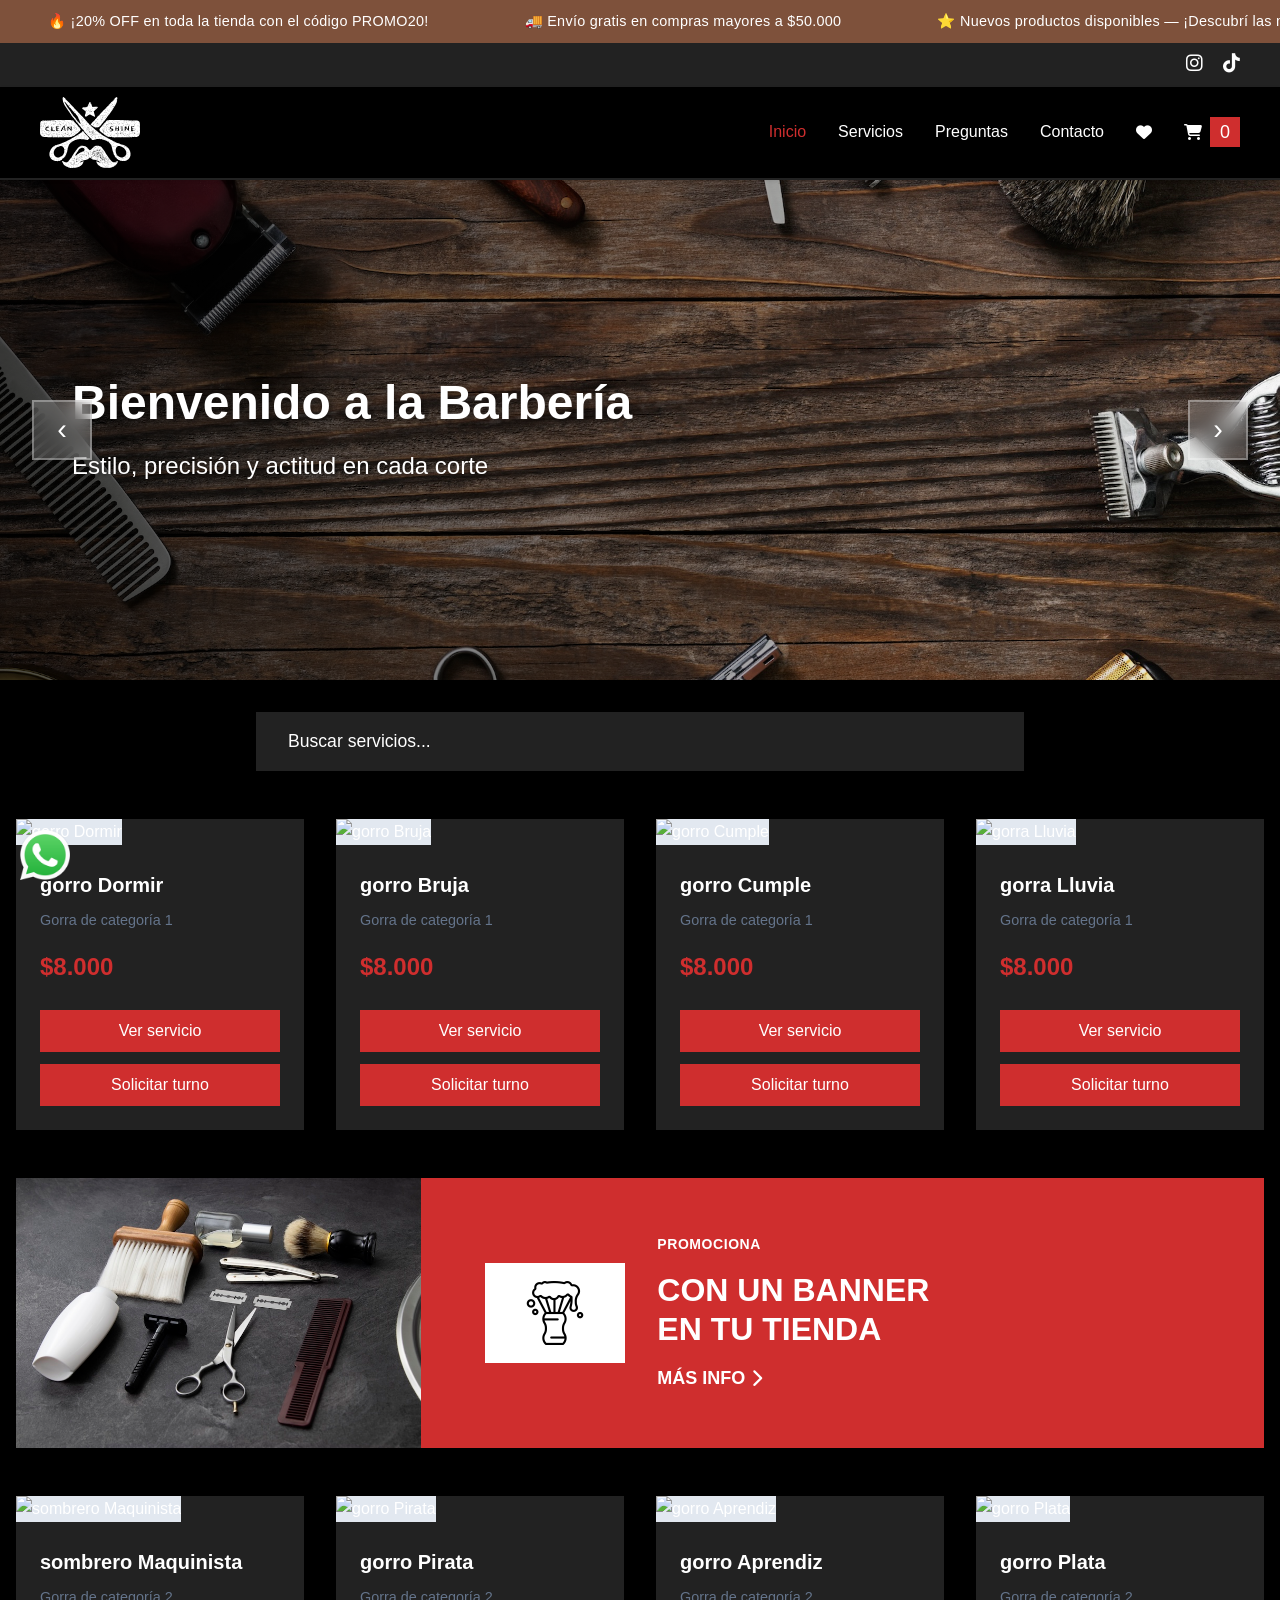
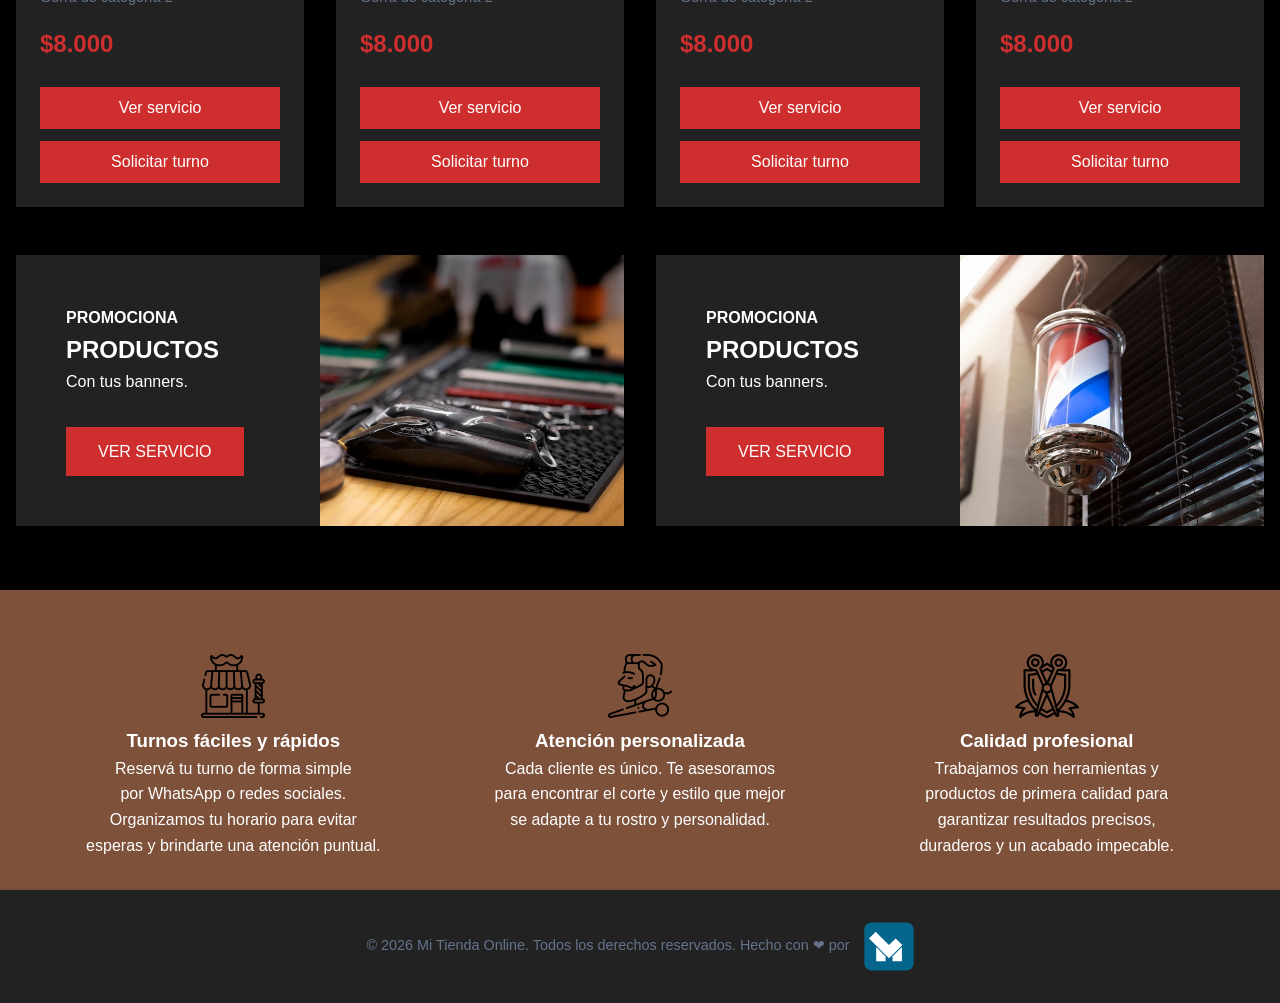
==== index.html @ 7bfbff11 "primer deploy" ====
<!DOCTYPE html>
<html lang="es">

<head>
    <meta charset="UTF-8">
    <meta name="viewport" content="width=device-width, initial-scale=1.0">
    <meta name="description" content="Tienda online con los mejores productos. Envíos a todo el país.">
    <meta name="keywords" content="tienda, productos, ecommerce, compras online">
    <title>Mi Tienda Online - Productos de Calidad</title>
    <link rel="stylesheet" href="css/styles.css">

    <!-- CDN Font Awesome -->
    <link rel="stylesheet" href="https://cdnjs.cloudflare.com/ajax/libs/font-awesome/6.5.1/css/all.min.css"
        integrity="sha512-DTOQO9RWCH3ppGqcWaEA1BIZOC6xxalwEsw9c2QQeAIftl+Vegovlnee1c9QX4TctnWMn13TZye+giMm8e2LwA=="
        crossorigin="anonymous" referrerpolicy="no-referrer" />
</head>

<body data-page="inicio">
    <!-- Header se cargará dinámicamente -->

    <main>

        <!--<section class="hero">
            <div class="hero-copy">
                <div class="cont1200 grid">
                <h1>Bienvenido a Nuestra Tienda</h1>
                <p>Descubre productos de calidad al mejor precio</p>
                </div>
            </div>
        </section>--> 


        <section class="hero-slider">
            <div class="slider-track">

                <div class="slider-slide active">
                    <img src="img/sliders/slider1.jpg" alt="Barbería profesional">
                    <div class="slider-content">
                        <div class="slider-text cont1200">
                            <h1>Bienvenido a la Barbería</h1>
                            <p>Estilo, precisión y actitud en cada corte</p>
                        </div>
                    </div>
                </div>
                
                <div class="slider-slide">
                    <img src="img/sliders/slider2.jpg" alt="Cortes modernos">
                    <div class="slider-content">
                        <div class="slider-text cont1200">
                            <h1>Cortes Modernos</h1>
                            <p>Fades, clásicos y tendencias actuales</p>
                        </div>
                    </div>
                </div>
                
                <div class="slider-slide">
                    <img src="img/sliders/slider3.jpg" alt="Barba y perfilado">
                    <div class="slider-content">
                        <div class="slider-text cont1200">
                            <h1>Barba Perfecta</h1>
                            <p>Perfilado, definición y afeitado profesional</p>
                        </div>
                    </div>
                </div>
                
                <div class="slider-slide">
                    <img src="img/sliders/slider4.jpg" alt="Reservá tu turno">
                    <div class="slider-content">
                        <div class="slider-text cont1200">
                            <h1>Reservá tu Turno</h1>
                            <p>Atención rápida y sin esperas</p>
                        </div>
                    </div>
                </div>

            </div>


            <button class="slider-nav prev" aria-label="Slide anterior">‹</button>
            <button class="slider-nav next" aria-label="Slide siguiente">›</button>
            
        </section>


        <div id="tienda"></div>

        <section class="search-section">
            <div class="search-container">
                <input type="search" id="searchInput" class="search-input" placeholder="Buscar servicios..."
                    aria-label="Buscar servicios">
                <button class="clear-search" id="clearSearch" aria-label="Limpiar búsqueda">✕</button>
            </div>
            <p class="search-results" id="searchResults"></p>
        </section>

        <!-- Resultados de búsqueda (solo visible cuando hay búsqueda activa) -->
        <section id="productos" class="products-section">

            <div class="products-grid" id="productsGrid">
                <!-- Los resultados de búsqueda se cargarán aquí -->
            </div>

            <div class="no-results" id="noResults">
                <p>No se encontraron servicios que coincidan con tu búsqueda</p>
                <a href="#" class="shop-btn" onclick="limpiarBusqueda()">Ver todos los servicios</a>
            </div>
        </section>

        <!-- Sección de Cuadros -->
        <section class="category-section" id="cuadros-section">
            <!-- Aquí puedes agregar tu banner personalizado -->
            <!-- Ejemplo: <img src="/img/banners/cuadros-banner.jpg" alt="Banner Cuadros" style="width: 100%; border-radius: 12px; margin-bottom: 2rem;"> -->

            <div class="products-grid" id="gridCat1">
                <!-- Los productos de cuadros se cargarán aquí -->
            </div>
        </section>

        <section class="contenedor">
            <div class="banner">
                <div class="banner_imagen">
                    <a href="#">
                        <img loading="lazy" src="img/banners/banner1.jpg" alt="banner">
                    </a>
                </div>
                <div class="banner_info">
                    <div class="banner_info_icono">
                        <img loading="lazy" src="img/icon-banner1.png" alt="ícono personalizado" class="block">
                    </div>
                    <div class="banner_info_copy">
                        <h4>Promociona</h4>
                        <h2>Con un banner <br>
                            en tu tienda</h2>
                        <a href="#">Más info <i class="fa-solid fa-chevron-right"></i></a>
                    </div>
                </div>
            </div>
        </section>

        <!-- Sección de Remeras -->
        <section class="category-section" id="remeras-section">
            <!-- Aquí puedes agregar tu banner personalizado -->
            <!-- Ejemplo: <img src="/img/banners/remeras-banner.jpg" alt="Banner Remeras" style="width: 100%; border-radius: 12px; margin-bottom: 2rem;"> -->


            <div class="products-grid" id="gridCat2">
                <!-- Los productos de remeras se cargarán aquí -->
            </div>
        </section>

        <section class="contenedor">

            <div class="banners-productos">
                <div class="banner-productos-contenido">
                    <div class="banner-promo-info">
                        <h4>Promociona</h4>
                        <h2>Productos</h2>
                        <p class="no-space">Con tus banners.</p>
                        <a href="#" class="btn">Ver servicio</a>
                    </div>
                    <div class="banner-img1">
                    </div>
                </div>

                <div class="banner-productos-contenido">
                    <div class="banner-promo-info">
                        <h4>Promociona</h4>
                        <h2>Productos</h2>
                        <p class="no-space">Con tus banners.</p>
                        <a href="#" class="btn">Ver servicio</a>
                    </div>
                    <div class="banner-img2">
                    </div>
                </div>
            </div>

        </section>


    </main>

    <section class="iconos-pie">
        <div class="iconos cont1200">
            <div class="icono">
                <img loading="lazy" src="img/icono1.png" alt="icono turnos en barbería">
                <h3>Turnos fáciles y rápidos</h3>
                <p>Reservá tu turno de forma simple por WhatsApp o redes sociales. Organizamos tu horario para evitar esperas y brindarte una atención puntual.</p>
            </div>
            <div class="icono">
                <img loading="lazy" src="img/icono2.png" alt="icono atención personalizada en barbería">
                <h3>Atención personalizada</h3>
                <p>Cada cliente es único. Te asesoramos para encontrar el corte y estilo que mejor se adapte a tu rostro y personalidad.</p>
            </div>
            <div class="icono">
                <img loading="lazy" src="img/icono3.png" alt="icono calidad profesional en barbería">
                <h3>Calidad profesional</h3>
                <p>Trabajamos con herramientas y productos de primera calidad para garantizar resultados precisos, duraderos y un acabado impecable.</p>
            </div>
        </div>
    </section>

    <!-- <section id="contacto" class="contact-section">
        <h2>Contacto</h2>
        <p>¿Tienes alguna pregunta? Contáctanos por WhatsApp</p>
        <a href="https://wa.me/543515957014" class="whatsapp-btn" target="_blank" rel="noopener">
            Enviar WhatsApp
        </a>
    </section> -->
    <!-- Footer se cargará dinámicamente -->

    <script src="js/template.js"></script>
    <script src="js/marquee.js"></script>
    <script src="js/menu.js"></script>
    <script src="js/productos.js"></script>
    <script src="js/carrito.js"></script>
    <script src="js/busqueda.js"></script>
    <script src="js/productos-categorias.js"></script>
    <script src="js/hero-slider.js"></script>
</body>

</html>
---- css/styles.css ----
html {
    box-sizing: border-box;
    scroll-behavior: smooth;
}

/* Reset y Variables */
*,
*::before,
*::after {
    margin: 0;
    padding: 0;
    box-sizing: border-box;
}

:root {
    --primary-color: #cf2e2e;
    --primary-hover: #942f2e;
    --secondary-color: #64748b;
    --success-color: #22c55e;
    --danger-color: #ef4444;
    --bg-color: #000000;
    --bg-color2: #222222;
    --text-color: #ffffff;
    --border-color: #e2e8f0;
    --shadow: 0 1px 3px rgba(0, 0, 0, 0.1);
    --shadow-lg: 0 10px 25px rgba(0, 0, 0, 0.1);
}

.contenedor {
    width: 100%;
    max-width: 1400px;
    margin: 0 auto;
    padding: 0 1rem;
}

@media (max-width: 768px) {
    .contenedor {
        padding: 0;
    }
}

/* =========================
   Banner productos
   ========================= */

.banner {
    display: grid;
    grid-template-columns: 2fr 4fr;
    gap: 32px;
    align-items: center;
    background: var(--primary-color);
    overflow: hidden;
    margin: 2rem auto;
}

/* Imagen */
.banner_imagen a {
    display: block;
}

.banner_imagen picture,
.banner_imagen img {
    width: 100%;
    height: auto;
    display: block;
}

/* Info */
.banner_info {
    display: flex;
    align-items: center;
    gap: 32px;
    color: #ffffff;
    padding: 32px;
}

/* Icono */
.banner_info_icono {
    flex-shrink: 0;
    width: 140px;
    height: 100px;
    background-color: #ffffff;
    display: flex;
    align-items: center;
    justify-content: center;
}

.banner_info_icono img {
    width: 64px;
    height: 64px;
}

/* Copy */
.banner_info_copy h4 {
    margin: 0;
    font-size: 14px;
    font-weight: 600;
    letter-spacing: 0.04em;
    text-transform: uppercase;
    color: #ffffff;
}

.banner_info_copy h2 {
    margin: 1rem 0;
    font-size: 32px;
    line-height: 1.2;
    font-weight: 700;
    color: #ffffff;
    text-transform: uppercase;
    text-align: left;
}

.banner_info_copy a {
    text-decoration: none;
    display: inline-block;
}

.banner_info_copy a {
    margin: 0;
    font-size: 18px;
    text-transform: uppercase;
    font-weight: 600;
    color: #ffffff;
    display: inline-flex;
    align-items: center;
    gap: 6px;
    transition: transform 0.2s ease, opacity 0.2s ease;
}

.banner_info_copy a:hover p {
    transform: translateX(4px);
    opacity: 0.85;
}

/* =========================
   Responsive
   ========================= */

@media (max-width: 768px) {
    .banner {
        grid-template-columns: 1fr;
        margin: 1rem;
        gap: 0;
}

    .banner_info {
        align-items: center;
        justify-content: center;
    }

    .banner_info_copy {
        gap: 0;
    }

    .banner_info_copy h2 {
        font-size: 22px;
        margin: .4rem 0;
    }

    .banner_info_icono {
        width: 80px;
        height: 60px;
    }

    .banner_info_icono img {
        width: 40px;
        height: 40px;
    }

}

.banners-productos {
    display: grid;
    grid-template-columns: repeat(2, 1fr);
    gap: 32px;
}

@media (max-width: 768px) {
    .banners-productos {
        grid-template-columns: 1fr;
        margin: 1rem;
        gap: 1rem;
    }
}

.banner-productos-contenido {
    background-color: var(--bg-color2);
    display: grid;
    grid-template-columns: repeat(2, 1fr);
}

@media (max-width: 768px) {
    .banner-productos-contenido {
        grid-template-columns: 60% 40%;
    }
}

.banner-promo-info {
    display: flex;
    flex-direction: column;
    justify-content: space-between;
    padding: 50px;
}

@media (max-width: 768px) {
    .banner-promo-info {
        padding: 20px;
    }
}

.banner-promo-info h2,
.banner-promo-info h4 {
    text-transform: uppercase;
}

.banner-img1 {
    background-image: url("../img/banners/banner2.jpg");
    background-position: center center;
    background-size: cover;
    background-repeat: no-repeat;
}

.banner-img2 {
    background-image: url("../img/banners/banner3.jpg");
    background-position: center center;
    background-size: cover;
    background-repeat: no-repeat;
}

.btn {
    padding: 0.75rem 2rem;
    background: var(--primary-color);
    color: white;
    border: none;
    font-size: 1rem;
    cursor: pointer;
    transition: background 0.3s;
    font-weight: 500;
    text-decoration: none;
    margin-top: 2rem;
    align-self: flex-start;
    text-transform: uppercase;
}

.btn:hover {
    background: var(--primary-hover);
}

@media (max-width: 768px) {
    .btn {
        padding: .8rem 1rem;
    }
}

body {
    font-family: -apple-system, BlinkMacSystemFont, 'Segoe UI', Roboto, Oxygen, Ubuntu, Cantarell, sans-serif;
    line-height: 1.6;
    color: var(--text-color);
    background-color: var(--bg-color);
}

.redes {
    background-color: var(--bg-color2);
    padding: 0.4rem;
    text-align: right;
}

.redes a {
    color: white;
    margin-left: 1rem;
    font-size: 1.2rem;
    transition: color 0.3s;
}

@media (max-width: 768px) {
    .redes {
        text-align: center;
    }

    .redes a {
        font-size: 1.6rem;
    }
}

/* Header y Navegación */
.logo {
    display: block;
    width: 100px;
    margin: 10px 0;
}

@media (max-width: 768px) {
    .logo {
        width: 80px;
        margin: 0;
    }
}

.navbar {
    background: #000000;
    box-shadow: var(--shadow);
    position: sticky;
    top: 0;
    z-index: 1000;
    border-bottom: 2px solid var(--bg-color2);
}

.nav-container {
    max-width: 1200px;
    margin: 0 auto;
    display: flex;
    justify-content: space-between;
    align-items: center;
}

@media (max-width: 768px) {
    .nav-container {
        padding: 10px;
    }
}

/* Si no existe logo en img */

/* .logo {
    font-size: 1.5rem;
    font-weight: bold;
    color: var(--primary-color);
    text-decoration: none;
} */

.nav-menu {
    display: flex;
    gap: 2rem;
    align-items: center;
}

.nav-link {
    color: var(--text-color);
    text-decoration: none;
    transition: color 0.3s;
    font-weight: 500;
}

@media (max-width: 768px) {
    .nav-link {
        font-size: 24px;
    }
}

.nav-link:hover,
.nav-link.active {
    color: var(--primary-color);
}

.cart-link {
    position: relative;
    display: flex;
    align-items: center;
    gap: 0.5rem;
}

.cart-count {
    background: var(--primary-color);
    color: white;
    width: 30px;
    height: 30px;
    display: flex;
    align-items: center;
    justify-content: center;
    font-size: 18px;
}

.menu-toggle {
    display: none;
    flex-direction: column;
    gap: 6px;
    background: none;
    border: none;
    cursor: pointer;
    padding: 1rem;
}

.menu-toggle span {
    width: 32px;
    height: 4px;
    background: var(--text-color);
    transition: all 0.3s;
}

/* Hero Section */
.hero {
    height: 420px;
    padding: 4rem 1rem;
    color: white;

    background-image: url("../img/hero.jpg");
    background-position: center;
    background-size: cover;
    background-repeat: no-repeat;

    position: relative;
}

.hero-copy {
    position: absolute;
    inset: 0;

    display: grid;
    place-items: center;

    background: linear-gradient(to right,
            rgba(0, 0, 0, 0.75) 0%,
            rgba(0, 0, 0, 0.55) 35%,
            rgba(0, 0, 0, 0.25) 65%,
            rgba(0, 0, 0, 0) 100%);
}

@media (max-width: 768px) {
    .hero {
        height: 300px;
        padding: 2rem 1rem;
        text-align: center;
    }
}

.cont1200 {
    width: 100%;
    max-width: 1200px;
    margin: 0 auto;
}

.grid {
    display: grid;
    grid-template-columns: 1fr 1fr;
    grid-template-rows: 1fr;
}

.hero .cont1200>h1,
.hero .cont1200>p {
    grid-column: 1 / 2;
}

.hero h1 {
    font-size: 2.5rem;
    line-height: 1.2;
    margin-bottom: 1rem;
}

.hero p {
    font-size: 1.2rem;
}

/* Search Section */
.search-section {
    max-width: 800px;
    margin: 2rem auto 3rem;
    padding: 0 1rem;
    position: relative;
    z-index: 10;
}

.search-container {
    position: relative;
    display: flex;
    align-items: center;
    background: var(--bg-color2);
    box-shadow: 0 4px 20px rgba(0, 0, 0, 0.15);
    overflow: hidden;
}

.search-input {
    width: 100%;
    padding: 1.2rem 3rem 1.2rem 2rem;
    border: none;
    font-size: 1.1rem;
    font-family: inherit;
    outline: none;
    background: var(--bg-color2);
    color: var(--text-color);
}

.search-input::placeholder {
    color: var(--text-color);
}

.search-input::-webkit-search-cancel-button {
    display: none;
}

.clear-search {
    position: absolute;
    right: 1.5rem;
    background: var(--border-color);
    border: none;
    width: 28px;
    height: 28px;
    cursor: pointer;
    display: none;
    align-items: center;
    justify-content: center;
    color: var(--secondary-color);
    font-size: 1rem;
    transition: all 0.3s;
}

.clear-search:hover {
    background: var(--secondary-color);
    color: white;
}

.clear-search.visible {
    display: flex;
}

.search-results {
    text-align: center;
    margin-top: 1rem;
    color: var(--secondary-color);
    font-size: 0.95rem;
}

.no-results {
    display: none;
    text-align: center;
    padding: 3rem 1rem;
    background: var(--bg-color2);
    box-shadow: var(--shadow);
}

.no-results.visible {
    display: block;
}

.no-results p {
    font-size: 1.2rem;
    color: var(--secondary-color);
    margin-bottom: 1.5rem;
}

/* Products Section */
.products-section,
.contact-section {
    max-width: 1200px;
    margin: 3rem auto;
    padding: 0 1rem;
}

.products-section h2,
.contact-section h2 {
    text-align: center;
    font-size: 2rem;
    margin-bottom: 2rem;
}

.products-grid {
    display: grid;
    grid-template-columns: repeat(auto-fill, minmax(280px, 1fr));
    gap: 2rem;
}

.product-card {
    background: var(--bg-color2);
    overflow: hidden;
    box-shadow: var(--shadow);
    transition: transform 0.3s, box-shadow 0.3s;
    display: flex;
    flex-direction: column;
    justify-content: space-between;
}

.product-card:hover {
    transform: translateY(-5px);
    box-shadow: var(--shadow-lg);
}

.product-gallery-container {
    position: relative;
    width: 100%;
    height: 250px;
    overflow: hidden;
    background: var(--border-color);
}

.product-gallery {
    position: relative;
    width: 100%;
    height: 100%;
}

.gallery-image {
    position: absolute;
    top: 0;
    left: 0;
    width: 100%;
    height: 100%;
    object-fit: cover;
    opacity: 0;
    transition: opacity 0.5s ease-in-out;
}

.gallery-image.active {
    opacity: 1;
    z-index: 1;
}

.gallery-dots {
    position: absolute;
    bottom: 10px;
    left: 50%;
    transform: translateX(-50%);
    display: flex;
    gap: 6px;
    z-index: 2;
}

.gallery-dot {
    width: 8px;
    height: 8px;
    
    background: rgba(255, 255, 255, 0.5);
    border: none;
    cursor: pointer;
    transition: all 0.3s;
    padding: 0;
}

.gallery-dot:hover {
    background: rgba(255, 255, 255, 0.8);
    transform: scale(1.2);
}

.gallery-dot.active {
    background: white;
    width: 20px;
    
}

.gallery-link {
    position: absolute;
    top: 0;
    left: 0;
    width: 100%;
    height: 100%;
    z-index: 1;
}

.product-link {
    text-decoration: none;
    color: inherit;
    display: block;
}

.product-image {
    width: 100%;
    height: 250px;
    object-fit: cover;
    background: var(--border-color);
}

.product-info {
    padding: 1.5rem;
    flex: 1;
}

.product-title {
    font-size: 1.25rem;
    margin-bottom: 0.5rem;
    color: var(--text-color);
}

.product-description {
    color: var(--secondary-color);
    margin-bottom: 1rem;
    font-size: 0.9rem;
}

.product-price {
    font-size: 1.5rem;
    color: var(--primary-color);
    font-weight: bold;
    margin-bottom: 0;
}

.product-actions {
    padding: 0 1.5rem 1.5rem;
    display: flex;
    flex-direction: column;
    gap: 0.75rem;
}

.view-product-btn {
    width: 100%;
    padding: 0.75rem;
    background: white;
    color: var(--primary-color);
    border: 2px solid var(--primary-color);
    
    font-size: 1rem;
    cursor: pointer;
    transition: all 0.3s;
    font-weight: 500;
    text-decoration: none;
    text-align: center;
    display: block;
}

.view-product-btn:hover {
    background: var(--primary-color);
    color: white;
}

.add-to-cart-btn {
    width: 100%;
    padding: 0.75rem;
    background: var(--primary-color);
    color: white;
    border: none;
    
    font-size: 1rem;
    cursor: pointer;
    transition: background 0.3s;
    font-weight: 500;
}

.add-to-cart-btn:hover {
    background: var(--primary-hover);
}

/* Contact Section */
.contact-section {
    text-align: center;
    padding: 3rem 1rem;
}

.contact-page {
    max-width: 1200px;
    margin: 3rem auto;
    padding: 0 1rem;
}

.contact-grid {
    display: grid;
    grid-template-columns: 1fr;
    gap: 2rem;
    align-items: start;
}

.contact-container {
    background: var(--bg-color2);
    
    padding: 2rem;
    box-shadow: var(--shadow-lg);
}

.contact-container h1 {
    text-align: center;
    margin-bottom: 1rem;
    color: var(--text-color);
}

.contact-intro {
    text-align: center;
    color: var(--secondary-color);
    margin-bottom: 2rem;
    line-height: 1.6;
}

/* Mapa de contacto */
.contact-map-container {
    background: white;
    
    padding: 2rem;
    box-shadow: var(--shadow-lg);
    display: flex;
    flex-direction: column;
    height: 100%;
}

.contact-map-container h2 {
    font-size: 1.5rem;
    color: var(--text-color);
    margin-bottom: 1.5rem;
    display: flex;
    align-items: center;
    gap: 0.5rem;
}

.contact-map-container h2 i {
    color: var(--primary-color);
}

.contact-map {
    flex: 1;
    min-height: 350px;
    
    overflow: hidden;
    border: 1px solid var(--border-color);
}

.contact-map iframe {
    display: block;
    width: 100%;
    height: 100%;
    min-height: 350px;
}

.contact-address {
    margin-top: 1rem;
    padding-top: 1rem;
    border-top: 1px solid var(--border-color);
}

.contact-address p {
    color: var(--secondary-color);
    font-size: 0.95rem;
    display: flex;
    align-items: center;
    gap: 0.5rem;
    margin: 0;
}

.contact-address i {
    color: var(--primary-color);
}

@media (max-width: 768px) {
    .contact-grid {
        grid-template-columns: 1fr;
    }

    .contact-map {
        min-height: 300px;
    }

    .contact-map iframe {
        min-height: 300px;
    }
}

.contact-form .form-group {
    margin-bottom: 1.5rem;
}

.contact-form label {
    display: block;
    margin-bottom: 0.5rem;
    font-weight: 500;
    color: var(--text-color);
}

.contact-form input,
.contact-form textarea {
    width: 100%;
    padding: 0.75rem;
    border: 1px solid var(--border-color);
    
    font-family: inherit;
    font-size: 1rem;
    transition: border-color 0.3s;
}

.contact-form input:focus,
.contact-form textarea:focus {
    outline: none;
    border-color: var(--primary-color);
}

.contact-form textarea {
    resize: vertical;
    min-height: 120px;
}

.submit-contact-btn {
    width: 100%;
    padding: 1rem;
    background: var(--success-color);
    color: white;
    border: none;
    
    font-size: 1.1rem;
    cursor: pointer;
    font-weight: 600;
    transition: all 0.3s;
    display: flex;
    align-items: center;
    justify-content: center;
    gap: 0.5rem;
}

.submit-contact-btn:hover {
    background: #16a34a;
    transform: translateY(-2px);
    box-shadow: var(--shadow-lg);
}

.whatsapp-btn {
    display: inline-block;
    padding: 1rem 2rem;
    background: var(--success-color);
    color: white;
    text-decoration: none;
    
    margin-top: 1rem;
    font-weight: 500;
    transition: background 0.3s;
}

.whatsapp-btn:hover {
    background: #16a34a;
}

/* Cart Page */
.cart-page {
    max-width: 1200px;
    margin: 2rem auto;
    padding: 0 1rem;
}

.cart-page h1 {
    margin-bottom: 2rem;
}

.cart-container {
    display: grid;
    grid-template-columns: 1fr 350px;
    gap: 2rem;
    margin-bottom: 2rem;
}

.cart-items {
    background: var(--bg-color2);
    
    padding: 1.5rem;
    box-shadow: var(--shadow);
}

.cart-item {
    display: flex;
    gap: 1rem;
    padding: 1rem 0;
    border-bottom: 1px solid var(--border-color);
}

.cart-item:last-child {
    border-bottom: none;
}

.item-image {
    width: 80px;
    height: 80px;
    object-fit: cover;
    
    background: var(--border-color);
}

.item-details {
    flex: 1;
}

.item-title {
    font-weight: 600;
    margin-bottom: 0.5rem;
}

.item-price {
    color: var(--primary-color);
    font-weight: bold;
}

.item-controls {
    display: flex;
    align-items: center;
    gap: 0.5rem;
    margin-top: 0.5rem;
}

.qty-btn {
    width: 30px;
    height: 30px;
    border: 1px solid var(--border-color);
    background: white;
    cursor: pointer;
    
    transition: background 0.3s;
}

.qty-btn:hover {
    background: var(--bg-color);
}

.qty-display {
    padding: 0.25rem 0.75rem;
    border: 1px solid var(--border-color);
    
}

.remove-btn {
    background: var(--danger-color);
    color: white;
    border: none;
    padding: 0.5rem 1rem;
    
    cursor: pointer;
    font-size: 0.85rem;
    margin-left: auto;
    transition: background 0.3s;
}

.remove-btn:hover {
    background: #dc2626;
}

.cart-summary {
    background: var(--bg-color2);
    
    padding: 1.5rem;
    box-shadow: var(--shadow);
    height: fit-content;
}

.cart-summary h2 {
    margin-bottom: 1rem;
    font-size: 1.5rem;
}

.summary-row {
    display: flex;
    justify-content: space-between;
    padding: 0.75rem 0;
    border-bottom: 1px solid var(--border-color);
}

.summary-row.total {
    font-size: 1.25rem;
    font-weight: bold;
    border-top: 2px solid var(--border-color);
    border-bottom: none;
    margin-top: 0.5rem;
}

.checkout-btn {
    width: 100%;
    padding: 1rem;
    background: var(--primary-color);
    color: white;
    border: none;
    
    font-size: 1rem;
    cursor: pointer;
    margin-top: 1rem;
    font-weight: 600;
    transition: background 0.3s;
}

.checkout-btn:hover {
    background: var(--primary-hover);
}

.checkout-btn:disabled {
    background: var(--secondary-color);
    cursor: not-allowed;
}

/* Checkout Form */
.checkout-form {
    background: var(--primary-color);
    
    padding: 2rem;
    box-shadow: var(--shadow);
}

.checkout-form.hidden {
    display: none;
}

.checkout-form h2 {
    margin-bottom: 1.5rem;
}

.form-group {
    margin-bottom: 1.5rem;
}

.form-group label {
    display: block;
    margin-bottom: 0.5rem;
    font-weight: 500;
}

.form-group input,
.form-group textarea {
    width: 100%;
    padding: 0.75rem;
    border: 1px solid var(--border-color);
    
    font-family: inherit;
    font-size: 1rem;
}

.form-group input:focus,
.form-group textarea:focus {
    outline: none;
    border-color: var(--primary-color);
}

.submit-btn {
    width: 100%;
    padding: 1rem;
    background: var(--bg-color2);
    color: white;
    border: none;
    
    font-size: 1rem;
    cursor: pointer;
    font-weight: 600;
    transition: background 0.3s;
}

.submit-btn:hover {
    background: var(--bg-color);
}

.seguro {
    text-align: center;
    color: var(--text-color);
    font-size: 0.9rem;
    margin-top: 1rem;
}

/* Empty Cart */
.empty-cart {
    text-align: center;
    padding: 3rem;
}

.empty-cart p {
    margin-bottom: 1rem;
    color: var(--secondary-color);
}

.shop-btn {
    display: inline-block;
    padding: 0.75rem 1.5rem;
    background: var(--primary-color);
    color: white;
    text-decoration: none;
    
    transition: background 0.3s;
}

.shop-btn:hover {
    background: var(--primary-hover);
}

/* Footer */
footer {
    background: var(--bg-color2);
    text-align: center;
    padding: 2rem;
    box-shadow: 0 -1px 3px rgba(0, 0, 0, 0.1);
}

footer p {
    color: var(--secondary-color);
    font-size: 0.9rem;
}

/* Whatsapp */
.whatsapp img {
    width: 50px;
    position: fixed;
    bottom: 20px;
    left: 20px;
}

@media (max-width: 768px) {
    .whatsapp img {
        bottom: 10px;
        left: 10px;
    }
}

.devBy {
    width: 50px;
    vertical-align: middle;
    margin-left: 10px;
}

@media (max-width: 768px) {
    .devBy {
        margin-top: 10px;
        margin-left: 0;
    }
}

/* Responsive */
@media (max-width: 768px) {
    .menu-toggle {
        display: flex;
    }

    .nav-menu {
        position: fixed;
        top: 0;
        right: -100%;
        height: 100vh;
        width: 80%;
        max-width: 300px;
        background: white;
        flex-direction: column;
        padding: 5rem 2rem 2rem;
        box-shadow: -2px 0 10px rgba(0, 0, 0, 0.1);
        transition: right 0.3s;
        align-items: flex-start;
        gap: 1.5rem;
    }

    .nav-menu.active {
        right: 0;
    }

    .menu-toggle.active span:nth-child(1) {
        transform: rotate(45deg) translate(5px, 5px);
    }

    .menu-toggle.active span:nth-child(2) {
        opacity: 0;
    }

    .menu-toggle.active span:nth-child(3) {
        transform: rotate(-45deg) translate(7px, -7px);
    }

    .hero h1 {
        font-size: 1.75rem;
    }

    .hero p {
        font-size: 1rem;
    }

    .search-section {
        margin: 2rem auto 2rem;
    }

    .search-input {
        padding: 1rem 3rem 1rem 1.5rem;
        font-size: 1rem;
    }

    .products-grid {
        grid-template-columns: repeat(auto-fill, minmax(250px, 1fr));
    }

    .cart-container {
        grid-template-columns: 1fr;
    }

    .cart-item {
        flex-direction: column;
    }

    .item-image {
        width: 100%;
        height: 200px;
    }

    .item-controls {
        flex-wrap: wrap;
    }

    .remove-btn {
        margin-left: 0;
        width: 100%;
    }

    .grid {
        grid-template-columns: 1fr;
    }
}

@media (max-width: 480px) {
    .products-grid {
        grid-template-columns: 1fr;
    }

    .nav-menu {
        width: 100%;
    }
}

/* Thank You Page */
.thank-you-page {
    max-width: 800px;
    margin: 2rem auto;
    padding: 0 1rem;
}

.success-container {
    background: var(--bg-color2);
    
    padding: 3rem 2rem;
    box-shadow: var(--shadow-lg);
    text-align: center;
}

.success-icon {
    width: 80px;
    height: 80px;
    margin: 0 auto 1.5rem;
    color: var(--success-color);
}

.success-container h1 {
    color: var(--success-color);
    margin-bottom: 1rem;
    font-size: 2rem;
}

.success-message {
    font-size: 1.1rem;
    color: var(--secondary-color);
    margin-bottom: 2rem;
    line-height: 1.6;
}

.info-box {
    background: #111111;
    border-left: 4px solid var(--primary-color);
    padding: 1.5rem;
    margin: 2rem 0;
    text-align: left;
    
}

.info-box h2 {
    color: var(--primary-color);
    margin-bottom: 0.75rem;
    font-size: 1.25rem;
}

.info-box p {
    color: var(--text-color);
    line-height: 1.6;
}

.payment-section {
    margin: 2rem 0;
    text-align: left;
}

.payment-section h2 {
    text-align: center;
    margin-bottom: 1rem;
    color: var(--text-color);
    font-size: 1.5rem;
}

.payment-intro {
    text-align: center;
    color: var(--secondary-color);
    margin-bottom: 1.5rem;
}

.payment-table {
    width: 100%;
    border-collapse: collapse;
    margin: 1.5rem 0;
    background: #111111;
    
    overflow: hidden;
}

.payment-table td {
    padding: 1rem;
    border-bottom: 1px solid var(--border-color);
}

.payment-table tr:last-child td {
    border-bottom: none;
}

.table-label {
    font-weight: 600;
    color: var(--secondary-color);
    width: 40%;
}

.table-value {
    color: var(--text-color);
    font-size: 1.1rem;
}

.alias-highlight {
    color: var(--primary-color);
    font-size: 1.2rem;
    display: inline-block;
    margin-right: 0.5rem;
}

.copy-btn {
    background: var(--primary-color);
    color: white;
    border: none;
    padding: 0.4rem 1rem;
    
    cursor: pointer;
    font-size: 0.9rem;
    transition: background 0.3s;
}

.copy-btn:hover {
    background: var(--primary-hover);
}

.copy-btn.copied {
    background: var(--success-color);
}

.amount-box {
    background: linear-gradient(135deg, var(--primary-color), var(--primary-hover));
    color: white;
    padding: 1.5rem;
    
    margin-top: 1.5rem;
    text-align: center;
}

.amount-label {
    font-size: 1rem;
    margin-bottom: 0.5rem;
    opacity: 0.9;
}

.amount-value {
    font-size: 2rem;
    font-weight: bold;
}

.actions {
    display: flex;
    gap: 1rem;
    justify-content: center;
    margin-top: 2rem;
    flex-wrap: wrap;
}

.btn-primary,
.btn-secondary {
    padding: 1rem 2rem;
    
    text-decoration: none;
    font-weight: 600;
    transition: all 0.3s;
    display: inline-block;
}

.btn-primary {
    background: var(--primary-color);
    color: white;
}

.btn-primary:hover {
    background: var(--primary-hover);
    transform: translateY(-2px);
    box-shadow: var(--shadow-lg);
}

.btn-secondary {
    background: var(--success-color);
    color: white;
}

.btn-secondary:hover {
    background: #16a34a;
    transform: translateY(-2px);
    box-shadow: var(--shadow-lg);
}

@media (max-width: 768px) {
    .success-container {
        padding: 2rem 1rem;
    }

    .success-container h1 {
        font-size: 1.5rem;
    }

    .payment-table td {
        padding: 0.75rem;
        font-size: 0.95rem;
    }

    .table-label {
        width: 35%;
    }

    .alias-highlight {
        font-size: 1rem;
        display: block;
        margin-bottom: 0.5rem;
    }

    .copy-btn {
        display: block;
        width: 100%;
    }

    .actions {
        flex-direction: column;
    }

    .btn-primary,
    .btn-secondary {
        width: 100%;
        text-align: center;
    }
}

/* Product Detail Page */
.product-detail-page {
    max-width: 1200px;
    margin: 2rem auto;
    padding: 0;
}

@media (max-width: 768px) {
    .product-detail-page {
        padding: 10px;
    }
}

.breadcrumb {
    display: flex;
    gap: 0.5rem;
    margin-bottom: 2rem;
    font-size: 0.9rem;
    color: var(--secondary-color);
    flex-wrap: wrap;
}

.breadcrumb a {
    color: var(--primary-color);
    text-decoration: none;
    transition: color 0.3s;
}

.breadcrumb a:hover {
    color: var(--primary-hover);
}

.product-detail-container {
    background: var(--bg-color2);
    
    padding: 2rem;
    box-shadow: var(--shadow-lg);
    margin-bottom: 3rem;
}

@media (max-width: 768px) {
    .product-detail-container {
        padding: 0;
    }
}

.product-detail-grid {
    display: grid;
    grid-template-columns: 1fr 1fr;
    gap: 3rem;
}

.product-detail-image {
    width: 100%;
    height: auto;
    
    background: var(--border-color);
}

.product-detail-info h1 {
    font-size: 2rem;
    margin-bottom: 1rem;
    color: var(--text-color);
}

.product-category {
    display: inline-block;
    background: var(--bg-color);
    color: var(--primary-color);
    padding: 0.25rem 0.75rem;
    
    font-size: 0.85rem;
    font-weight: 500;
}

.product-detail-price {
    font-size: 2.5rem;
    color: var(--primary-color);
    font-weight: bold;
    margin: 1rem 0;
}

.product-stock {
    color: var(--success-color);
    font-weight: 500;
    margin-bottom: 1rem;
}

.product-stock.low {
    color: #f59e0b;
}

.product-stock.out {
    color: var(--danger-color);
}

.product-detail-description {
    color: var(--secondary-color);
    line-height: 1.8;
    margin-bottom: 1.5rem;
    font-size: 1.05rem;
}

.product-features {
    margin: 2rem 0;
}

.product-features h3 {
    margin-bottom: 1rem;
    color: var(--text-color);
}

.product-features ul {
    list-style: none;
    padding: 0;
}

.product-features li {
    padding: 0.75rem 0;
    border-bottom: 1px solid var(--border-color);
    display: flex;
    align-items: center;
    gap: 0.75rem;
}

.product-features li:before {
    content: "✓";
    color: var(--text-color);
    font-weight: bold;
    font-size: 1.2rem;
}

.product-features li:last-child {
    border-bottom: none;
}

.quantity-selector {
    display: flex;
    align-items: center;
    gap: 1rem;
    margin: 1.5rem 0;
}

.quantity-selector label {
    font-weight: 500;
}

.quantity-controls {
    display: flex;
    align-items: center;
    gap: 0.5rem;
}

.quantity-btn {
    width: 40px;
    height: 40px;
    border: 2px solid var(--primary-color);
    background: white;
    color: var(--primary-color);
    cursor: pointer;
    
    font-size: 1.2rem;
    transition: all 0.3s;
    font-weight: bold;
}

.quantity-btn:hover {
    background: var(--primary-color);
    color: white;
}

.quantity-value {
    font-size: 1.25rem;
    font-weight: bold;
    min-width: 40px;
    text-align: center;
}

.product-actions-detail {
    display: flex;
    gap: 1rem;
    margin-top: 2rem;
    flex-wrap: wrap;
}

.btn-add-cart,
.btn-go-cart {
    flex: 1;
    padding: 1rem 2rem;
    background: var(--primary-color);
    color: white;
    border: none;
    
    font-size: 1.1rem;
    cursor: pointer;
    font-weight: 600;
    transition: all 0.3s;
    text-decoration: none;
    display: inline-flex;
    align-items: center;
    justify-content: center;
    gap: 0.5rem;
}

.btn-add-cart:hover,
.btn-go-cart:hover {
    background: var(--primary-hover);
    transform: translateY(-2px);
    box-shadow: var(--shadow-lg);
}

.btn-add-cart:disabled {
    background: var(--secondary-color);
    cursor: not-allowed;
    transform: none;
}

.btn-buy-now {
    padding: 1rem 2rem;
    background: var(--success-color);
    color: white;
    border: none;
    
    font-size: 1.1rem;
    cursor: pointer;
    font-weight: 600;
    transition: all 0.3s;
}

.btn-buy-now:hover {
    background: #16a34a;
    transform: translateY(-2px);
    box-shadow: var(--shadow-lg);
}

.product-navigation {
    display: flex;
    justify-content: space-between;
    margin-top: 2rem;
    padding-top: 2rem;
    border-top: 1px solid var(--border-color);
}

.nav-product-btn {
    display: flex;
    align-items: center;
    gap: 0.5rem;
    padding: 0.75rem 1.5rem;
    background: var(--bg-color);
    color: var(--primary-color);
    text-decoration: none;
    
    transition: all 0.3s;
    font-weight: 500;
}

.nav-product-btn:hover {
    background: var(--primary-color);
    color: white;
    transform: translateX(5px);
}

.nav-product-btn.prev:hover {
    transform: translateX(-5px);
}

.related-products {
    margin-top: 3rem;
}

.related-products h2 {
    text-align: center;
    margin-bottom: 2rem;
    font-size: 1.75rem;
}

@media (max-width: 768px) {
    .product-detail-grid {
        padding: 20px;
        grid-template-columns: 1fr;
        gap: 2rem;
    }

    .product-detail-info h1 {
        font-size: 1.5rem;
    }

    .product-detail-price {
        font-size: 2rem;
    }

    .product-actions-detail {
        flex-direction: column;
    }

    .product-navigation {
        flex-direction: column;
        gap: 1rem;
    }

    .nav-product-btn {
        justify-content: center;
    }
}

/* Estilos adicionales para la galería de imágenes en producto-detalle.css */
/* Agregar estos estilos al archivo styles.css existente */

/* Contenedor de imagen principal */
.main-image-wrapper {
    position: relative;
    width: 100%;
    background: var(--border-color);
    
    overflow: hidden;
}

.product-detail-image {
    width: 100%;
    height: auto;
    display: block;
    transition: opacity 0.3s ease;
}

/* Botones de navegación de la galería */
.gallery-nav-btn {
    position: absolute;
    top: 50%;
    transform: translateY(-50%);
    background: rgba(0, 0, 0, 0.5);
    color: white;
    border: none;
    width: 50px;
    height: 50px;
    
    font-size: 2rem;
    cursor: pointer;
    transition: all 0.3s;
    display: flex;
    align-items: center;
    justify-content: center;
    z-index: 10;
    font-family: Arial, sans-serif;
    line-height: 1;
}

.gallery-nav-btn:hover {
    background: rgba(0, 0, 0, 0.8);
    transform: translateY(-50%) scale(1.1);
}

.gallery-nav-btn.prev-img {
    left: 1rem;
}

.gallery-nav-btn.next-img {
    right: 1rem;
}

/* Contador de imágenes */
.image-counter {
    position: absolute;
    bottom: 1rem;
    right: 1rem;
    background: rgba(0, 0, 0, 0.7);
    color: white;
    padding: 0.5rem 1rem;
    
    font-size: 0.9rem;
    font-weight: 500;
}

/* Contenedor de miniaturas */
.thumbnails-container {
    display: flex;
    gap: 0.75rem;
    margin-top: 1rem;
    overflow-x: auto;
    padding: 0.5rem 0;
}

.thumbnails-container::-webkit-scrollbar {
    height: 6px;
}

.thumbnails-container::-webkit-scrollbar-track {
    background: var(--border-color);
    
}

.thumbnails-container::-webkit-scrollbar-thumb {
    background: var(--primary-color);
    
}

/* Miniaturas */
.thumbnail {
    min-width: 80px;
    width: 80px;
    height: 80px;
    object-fit: cover;
    border: 2px solid var(--border-color);
    
    cursor: pointer;
    transition: all 0.3s;
    opacity: 0.6;
}

.thumbnail:hover {
    opacity: 1;
    border-color: var(--primary-color);
    transform: scale(1.05);
}

.thumbnail.active {
    opacity: 1;
    border-color: var(--primary-color);
    box-shadow: 0 0 0 2px rgba(37, 99, 235, 0.2);
}

/* Responsive - Mobile */
@media (max-width: 768px) {
    .gallery-nav-btn {
        width: 40px;
        height: 40px;
        font-size: 1.5rem;
    }

    .gallery-nav-btn.prev-img {
        left: 0.5rem;
    }

    .gallery-nav-btn.next-img {
        right: 0.5rem;
    }

    .image-counter {
        bottom: 0.5rem;
        right: 0.5rem;
        padding: 0.4rem 0.8rem;
        font-size: 0.85rem;
    }

    .thumbnail {
        min-width: 60px;
        width: 60px;
        height: 60px;
    }

    .thumbnails-container {
        gap: 0.5rem;
    }
}

/* Efecto de zoom al pasar el mouse sobre la imagen principal (opcional) */
@media (min-width: 769px) {
    .main-image-wrapper {
        overflow: hidden;
        width: auto;
    }

    .product-detail-image {
        transition: transform 0.3s ease, opacity 0.3s ease;
    }

    .main-image-wrapper:hover .product-detail-image {
        transform: scale(1.05);
    }
}

/* Estilos para las secciones de categorías */
.category-section {
    max-width: 1400px;
    margin: 3rem auto;
    padding: 0 1rem;
}

.category-header {
    display: flex;
    justify-content: space-between;
    align-items: center;
    margin-bottom: 2rem;
    padding-bottom: 1rem;
    border-bottom: 3px solid var(--primary-color);
}

.category-title {
    font-size: 2rem;
    color: var(--text-color);
    margin: 0;
}

.view-all-link {
    color: var(--primary-color);
    text-decoration: none;
    font-weight: 600;
    transition: color 0.3s;
}

.view-all-link:hover {
    color: var(--primary-hover);
}

/* Banner de categoría */
.category-banner {
    width: 100%;
    height: 250px;
    background: linear-gradient(135deg, var(--primary-color), var(--primary-hover));
    
    margin-bottom: 2rem;
    display: flex;
    align-items: center;
    justify-content: center;
    overflow: hidden;
    position: relative;
}

.category-banner img {
    width: 100%;
    height: 100%;
    object-fit: cover;
}

.category-banner-content {
    position: absolute;
    text-align: center;
    color: white;
    padding: 2rem;
}

.category-banner-content h2 {
    font-size: 2.5rem;
    margin-bottom: 0.5rem;
    text-shadow: 2px 2px 4px rgba(0, 0, 0, 0.3);
}

.category-banner-content p {
    font-size: 1.2rem;
    text-shadow: 1px 1px 2px rgba(0, 0, 0, 0.3);
}

/* Ocultar secciones cuando hay búsqueda activa */
body.searching .category-section {
    display: none;
}

body.searching .products-section {
    display: block;
}

.products-section {
    display: none;
}

body.searching .products-section {
    display: block;
}

@media (max-width: 768px) {
    .category-title {
        font-size: 1.5rem;
    }

    .category-banner {
        height: 150px;
    }

    .category-banner-content h2 {
        font-size: 1.5rem;
    }

    .category-banner-content p {
        font-size: 1rem;
    }
}

/* FAQ Page Styles */
.faq-page {
    max-width: 900px;
    margin: 2rem auto;
    padding: 0 1rem;
}

.faq-container {
    background: var(--bg-color2);
    
    box-shadow: var(--shadow-lg);
    overflow: hidden;
}

.faq-header {
    text-align: center;
    padding: 3rem 2rem 2rem;
    background: linear-gradient(135deg, var(--primary-color), var(--primary-hover));
    color: white;
}

.faq-header h1 {
    margin-bottom: 1rem;
    font-size: 2.5rem;
}

.faq-intro {
    font-size: 1.1rem;
    opacity: 0.95;
    line-height: 1.6;
}

.faq-intro a {
    color: white;
    text-decoration: underline;
    font-weight: 600;
}

.faq-sections {
    padding: 2rem;
}

.faq-section {
    margin-bottom: 3rem;
}

.faq-section:last-child {
    margin-bottom: 0;
}

.section-title {
    display: flex;
    align-items: center;
    gap: 0.75rem;
    font-size: 1.5rem;
    color: var(--text-color);
    margin-bottom: 1.5rem;
    padding-bottom: 0.75rem;
    border-bottom: 2px solid var(--border-color);
}

.section-title i {
    color: var(--primary-color);
    font-size: 1.3rem;
}

.faq-item {
    margin-bottom: 1rem;
    border: 1px solid var(--border-color);
    
    overflow: hidden;
    transition: all 0.3s ease;
}

.faq-item:hover {
    border-color: var(--primary-color);
    box-shadow: 0 2px 8px rgba(37, 99, 235, 0.1);
}

.faq-item.active {
    border-color: var(--primary-color);
}

.faq-question {
    width: 100%;
    display: flex;
    justify-content: space-between;
    align-items: center;
    padding: 1.25rem 1.5rem;
    background: #111111;
    border: none;
    text-align: left;
    font-size: 1.1rem;
    font-weight: 600;
    color: var(--text-color);
    cursor: pointer;
    transition: all 0.3s ease;
}

.faq-question:hover {
    background: var(--bg-color);
}

.faq-item.active .faq-question {
    background: var(--bg-color);
    color: var(--primary-color);
}

.faq-question span {
    flex: 1;
    padding-right: 1rem;
}

.faq-question i {
    color: var(--primary-color);
    font-size: 1rem;
    transition: transform 0.3s ease;
}

.faq-answer {
    max-height: 0;
    overflow: hidden;
    transition: max-height 0.4s ease;
    background: white;
}

.faq-answer p,
.faq-answer ul,
.faq-answer ol {
    padding: 1.5rem;
    margin: 0;
    line-height: 1.8;
    color: var(--secondary-color);
}

.faq-answer p {
    margin-bottom: 0.75rem;
}

.faq-answer p:last-child {
    margin-bottom: 0;
}

.faq-answer ul,
.faq-answer ol {
    padding-left: 3rem;
    padding-top: 0.5rem;
}

.faq-answer li {
    margin-bottom: 0.5rem;
}

.faq-answer strong {
    color: var(--text-color);
    font-weight: 600;
}

.faq-answer a {
    color: var(--primary-color);
    text-decoration: none;
    font-weight: 500;
}

.faq-answer a:hover {
    text-decoration: underline;
}

.faq-footer {
    text-align: center;
    padding: 3rem 2rem;
    background: var(--bg-color);
    border-top: 1px solid var(--border-color);
}

.faq-footer h3 {
    font-size: 1.75rem;
    margin-bottom: 0.75rem;
    color: var(--text-color);
}

.faq-footer p {
    font-size: 1.1rem;
    color: var(--secondary-color);
    margin-bottom: 2rem;
}

.faq-cta {
    display: flex;
    gap: 1rem;
    justify-content: center;
    flex-wrap: wrap;
}

.faq-cta .btn-primary,
.faq-cta .btn-secondary {
    padding: 1rem 2rem;
    
    text-decoration: none;
    font-weight: 600;
    font-size: 1rem;
    transition: all 0.3s;
    display: inline-flex;
    align-items: center;
    gap: 0.5rem;
}

.faq-cta .btn-primary {
    background: var(--primary-color);
    color: white;
}

.faq-cta .btn-primary:hover {
    background: var(--primary-hover);
    transform: translateY(-2px);
    box-shadow: var(--shadow-lg);
}

.faq-cta .btn-secondary {
    background: var(--success-color);
    color: white;
}

.faq-cta .btn-secondary:hover {
    background: #16a34a;
    transform: translateY(-2px);
    box-shadow: var(--shadow-lg);
}

/* Responsive */
@media (max-width: 768px) {
    .faq-header {
        padding: 2rem 1.5rem 1.5rem;
    }

    .faq-header h1 {
        font-size: 1.75rem;
    }

    .faq-intro {
        font-size: 1rem;
    }

    .faq-sections {
        padding: 1.5rem 1rem;
    }

    .section-title {
        font-size: 1.25rem;
    }

    .faq-question {
        padding: 1rem;
        font-size: 1rem;
    }

    .faq-answer p,
    .faq-answer ul,
    .faq-answer ol {
        padding: 0 1rem 1rem;
    }

    .faq-answer ul,
    .faq-answer ol {
        padding-left: 2.5rem;
    }

    .faq-footer {
        padding: 2rem 1rem;
    }

    .faq-footer h3 {
        font-size: 1.5rem;
    }

    .faq-cta {
        flex-direction: column;
    }

    .faq-cta .btn-primary,
    .faq-cta .btn-secondary {
        width: 100%;
        justify-content: center;
    }
}

.iconos-pie {
    background-color: #7E513B;
    margin-top: 4rem;
    padding: 4rem 0 2rem 0;
}

.iconos {
    max-width: 1200px;
    margin: 0 auto;
    display: grid;
    grid-template-columns: repeat(3, 1fr);
    gap: 20px;
}

@media (max-width: 768px) {
    .iconos-pie {
        padding: 2rem 0;
    }

    .iconos {
        grid-template-columns: 1fr;
        gap: 3rem;
    }
}

.icono {
    width: 80%;
    text-align: center;
    margin: 0 auto;
}

.icono img {
    width: 64px;
}

.icono p {
    text-wrap: balance;
}

/* ===================================
   MODAL DE ZOOM - ESTILOS FALTANTES
   =================================== */

/* Modal de zoom - Overlay */
.zoom-modal {
    position: fixed;
    top: 0;
    left: 0;
    width: 100%;
    height: 100%;
    z-index: 10000;
    opacity: 0;
    visibility: hidden;
    transition: opacity 0.3s ease, visibility 0.3s ease;
}

.zoom-modal.active {
    opacity: 1;
    visibility: visible;
}

/* Overlay oscuro */
.zoom-overlay {
    position: absolute;
    top: 0;
    left: 0;
    width: 100%;
    height: 100%;
    background: rgba(0, 0, 0, 0.95);
    cursor: pointer;
}

/* Contenedor del zoom */
.zoom-container {
    position: relative;
    width: 100%;
    height: 100%;
    display: flex;
    align-items: center;
    justify-content: center;
    padding: 2rem;
}

/* Botón de cerrar */
.zoom-close {
    position: absolute;
    top: 1.5rem;
    right: 1.5rem;
    width: 50px;
    height: 50px;
    background: rgba(255, 255, 255, 0.1);
    border: 2px solid white;
    
    color: white;
    font-size: 1.5rem;
    cursor: pointer;
    transition: all 0.3s;
    display: flex;
    align-items: center;
    justify-content: center;
    z-index: 10001;
}

.zoom-close:hover {
    background: white;
    color: #000;
    transform: rotate(90deg);
}

/* Botones de navegación en zoom */
.zoom-nav-btn {
    position: absolute;
    top: 50%;
    transform: translateY(-50%);
    width: 60px;
    height: 60px;
    background: rgba(255, 255, 255, 0.1);
    border: 2px solid white;
    
    color: white;
    font-size: 1.5rem;
    cursor: pointer;
    transition: all 0.3s;
    display: flex;
    align-items: center;
    justify-content: center;
    z-index: 10001;
}

.zoom-nav-btn:hover {
    background: white;
    color: #000;
    transform: translateY(-50%) scale(1.1);
}

.zoom-nav-btn.prev {
    left: 2rem;
}

.zoom-nav-btn.next {
    right: 2rem;
}

/* Wrapper de la imagen en zoom */
.zoom-image-wrapper {
    max-width: 90%;
    max-height: 90%;
    display: flex;
    align-items: center;
    justify-content: center;
    overflow: hidden;
}

/* Imagen en zoom */
.zoom-image {
    max-width: 100%;
    max-height: 90vh;
    object-fit: contain;
    cursor: zoom-in;
    transition: transform 0.3s ease, opacity 0.2s ease;
    user-select: none;
}

.zoom-image[data-zoomed="true"] {
    cursor: zoom-out;
}

/* Contador en zoom */
.zoom-counter {
    position: absolute;
    bottom: 2rem;
    left: 50%;
    transform: translateX(-50%);
    background: rgba(0, 0, 0, 0.7);
    color: white;
    padding: 0.75rem 1.5rem;
    
    font-size: 1rem;
    font-weight: 500;
    z-index: 10001;
}

/* Miniaturas en zoom */
.zoom-thumbnails {
    position: absolute;
    bottom: 5rem;
    left: 50%;
    transform: translateX(-50%);
    display: flex;
    gap: 0.75rem;
    max-width: 90%;
    overflow-x: auto;
    padding: 0.5rem;
    background: rgba(0, 0, 0, 0.5);
    
    z-index: 10001;
}

.zoom-thumbnails::-webkit-scrollbar {
    height: 6px;
}

.zoom-thumbnails::-webkit-scrollbar-track {
    background: rgba(255, 255, 255, 0.1);
    
}

.zoom-thumbnails::-webkit-scrollbar-thumb {
    background: rgba(255, 255, 255, 0.3);
    
}

.zoom-thumbnail {
    min-width: 80px;
    width: 80px;
    height: 80px;
    object-fit: cover;
    border: 2px solid rgba(255, 255, 255, 0.3);
    
    cursor: pointer;
    transition: all 0.3s;
    opacity: 0.6;
}

.zoom-thumbnail:hover {
    opacity: 1;
    border-color: white;
    transform: scale(1.05);
}

.zoom-thumbnail.active {
    opacity: 1;
    border-color: white;
    box-shadow: 0 0 0 2px rgba(255, 255, 255, 0.3);
}

/* Hint de zoom */
.zoom-hint {
    position: absolute;
    bottom: 1rem;
    left: 1rem;
    background: rgba(0, 0, 0, 0.7);
    color: white;
    padding: 0.5rem 1rem;
    
    font-size: 0.85rem;
    display: flex;
    align-items: center;
    gap: 0.5rem;
    opacity: 0.8;
    transition: opacity 0.3s;
}

.main-image-wrapper:hover .zoom-hint {
    opacity: 1;
}

.zoom-hint i {
    font-size: 1rem;
}

/* Responsive - Mobile */
@media (max-width: 768px) {
    .zoom-container {
        padding: 1rem;
    }

    .zoom-close {
        top: 1rem;
        right: 1rem;
        width: 40px;
        height: 40px;
        font-size: 1.2rem;
    }

    .zoom-nav-btn {
        width: 50px;
        height: 50px;
        font-size: 1.2rem;
    }

    .zoom-nav-btn.prev {
        left: 0.5rem;
    }

    .zoom-nav-btn.next {
        right: 0.5rem;
    }

    .zoom-counter {
        bottom: 1rem;
        padding: 0.5rem 1rem;
        font-size: 0.9rem;
    }

    .zoom-thumbnails {
        bottom: 3.5rem;
        gap: 0.5rem;
        padding: 0.5rem;
    }

    .zoom-thumbnail {
        min-width: 60px;
        width: 60px;
        height: 60px;
    }

    .zoom-hint {
        font-size: 0.75rem;
        padding: 0.4rem 0.8rem;
    }

    .zoom-image {
        max-height: 70vh;
    }
}

/* Prevenir scroll cuando el modal está activo */
body.zoom-active {
    overflow: hidden;
}

/* ===================================
   FAVORITO BUTTON
   =================================== */

.product-title-row {
    display: flex;
    align-items: flex-start;
    justify-content: space-between;
    gap: 1rem;
}

.product-title-row h1 {
    margin: 0;
}

.btn-favorito {
    flex-shrink: 0;
    width: 48px;
    height: 48px;
    border: 2px solid var(--border-color);
    background: white;
    border-radius: 50%;
    cursor: pointer;
    display: flex;
    align-items: center;
    justify-content: center;
    transition: all 0.3s ease;
    margin-top: 0.25rem;
}

.btn-favorito i {
    font-size: 1.4rem;
    color: var(--secondary-color);
    transition: all 0.3s ease;
}

.btn-favorito:hover {
    border-color: #ef4444;
    background: #fef2f2;
    transform: scale(1.1);
}

.btn-favorito:hover i {
    color: #ef4444;
}

.btn-favorito.active {
    border-color: #ef4444;
    background: #fef2f2;
}

.btn-favorito.active i {
    color: #ef4444;
}

/* ===================================
   SHARE BUTTONS
   =================================== */

.share-buttons {
    display: flex;
    align-items: center;
    gap: 0.75rem;
    margin-top: 1.5rem;
    padding-top: 1.5rem;
    border-top: 1px solid var(--border-color);
    flex-wrap: wrap;
}

.share-label {
    font-weight: 600;
    color: var(--text-color);
    font-size: 0.95rem;
}

.share-btn {
    width: 42px;
    height: 42px;
    
    border: none;
    display: inline-flex;
    align-items: center;
    justify-content: center;
    cursor: pointer;
    transition: all 0.3s ease;
    text-decoration: none;
    color: white;
    font-size: 1.1rem;
}

.share-btn:hover {
    transform: translateY(-3px);
    box-shadow: 0 4px 12px rgba(0, 0, 0, 0.2);
}

.share-btn.whatsapp {
    background: #25D366;
}

.share-btn.whatsapp:hover {
    background: #1da851;
}

.share-btn.facebook {
    background: #1877F2;
}

.share-btn.facebook:hover {
    background: #0d65d9;
}

.share-btn.twitter {
    background: #000000;
}

.share-btn.twitter:hover {
    background: #333333;
}

.share-btn.copy-link {
    background: var(--secondary-color);
    color: white;
}

.share-btn.copy-link:hover {
    background: var(--text-color);
}

@media (max-width: 768px) {
    .share-buttons {
        justify-content: flex-start;
    }

    .share-btn {
        width: 38px;
        height: 38px;
        font-size: 1rem;
    }
}

/* ===================================
   FAVORITES NAV LINK
   =================================== */

.favorites-link {
    position: relative;
    display: flex;
    align-items: center;
    gap: 0.5rem;
}

.favorites-count {
    background: #ef4444;
    color: white;
    
    width: 22px;
    height: 22px;
    display: none;
    align-items: center;
    justify-content: center;
    font-size: 12px;
    font-weight: 600;
    position: absolute;
    top: -8px;
    right: -10px;
}

/* ===================================
   FAVORITOS PAGE
   =================================== */

.favoritos-page {
    max-width: 900px;
    margin: 2rem auto;
    padding: 0 1rem;
}

.favoritos-page h1 {
    margin-bottom: 0.5rem;
    font-size: 2rem;
    color: var(--text-color);
}

.favoritos-page h1 i {
    color: #ef4444;
    margin-right: 0.5rem;
}

.favoritos-subtitle {
    color: var(--secondary-color);
    margin-bottom: 2rem;
    font-size: 1rem;
}

.favoritos-list {
    background: var(--bg-color2);
    
    box-shadow: var(--shadow-lg);
    overflow: hidden;
}

.favorito-item {
    display: flex;
    align-items: center;
    gap: 1.25rem;
    padding: 1.25rem 1.5rem;
    border-bottom: 1px solid var(--border-color);
    transition: background 0.2s;
}

.favorito-item:last-child {
    border-bottom: none;
}

.favorito-item:hover {
    background: var(--bg-color);
}

.favorito-imagen {
    width: 80px;
    height: 80px;
    object-fit: cover;
    
    background: var(--border-color);
    flex-shrink: 0;
}

.favorito-info {
    flex: 1;
    min-width: 0;
}

.favorito-nombre {
    font-weight: 600;
    font-size: 1.1rem;
    color: var(--text-color);
    margin-bottom: 0.25rem;
    text-decoration: none;
    display: block;
    transition: color 0.3s;
}

.favorito-nombre:hover {
    color: var(--primary-color);
}

.favorito-categoria {
    font-size: 0.85rem;
    color: var(--secondary-color);
    margin-bottom: 0.25rem;
}

.favorito-precio {
    font-size: 1.2rem;
    font-weight: bold;
    color: var(--primary-color);
}

.favorito-acciones {
    display: flex;
    gap: 0.75rem;
    flex-shrink: 0;
}

.favorito-ver-btn {
    padding: 0.6rem 1.25rem;
    background: var(--primary-color);
    color: white;
    border: none;
    
    text-decoration: none;
    font-size: 0.9rem;
    font-weight: 500;
    transition: all 0.3s;
    display: inline-flex;
    align-items: center;
    gap: 0.4rem;
}

.favorito-ver-btn:hover {
    background: var(--primary-hover);
    transform: translateY(-2px);
    box-shadow: var(--shadow);
}

.favorito-eliminar-btn {
    padding: 0.6rem 1rem;
    background: white;
    color: #ef4444;
    border: 2px solid #ef4444;
    
    cursor: pointer;
    font-size: 0.9rem;
    font-weight: 500;
    transition: all 0.3s;
    display: inline-flex;
    align-items: center;
    gap: 0.4rem;
}

.favorito-eliminar-btn:hover {
    background: #ef4444;
    color: white;
    transform: translateY(-2px);
}

.favoritos-empty {
    text-align: center;
    padding: 4rem 2rem;
    background: var(--bg-color2);
    
    box-shadow: var(--shadow-lg);
}

.favoritos-empty i {
    font-size: 4rem;
    color: var(--border-color);
    margin-bottom: 1.5rem;
}

.favoritos-empty h2 {
    color: var(--text-color);
    margin-bottom: 0.75rem;
    font-size: 1.5rem;
}

.favoritos-empty p {
    color: var(--secondary-color);
    margin-bottom: 2rem;
    font-size: 1.05rem;
}

@media (max-width: 768px) {
    .favorito-item {
        flex-wrap: wrap;
        padding: 1rem;
        gap: 1rem;
    }

    .favorito-imagen {
        width: 70px;
        height: 70px;
    }

    .favorito-acciones {
        width: 100%;
        justify-content: stretch;
    }

    .favorito-ver-btn,
    .favorito-eliminar-btn {
        flex: 1;
        justify-content: center;
        text-align: center;
    }

    .favoritos-page h1 {
        font-size: 1.5rem;
    }
}


/* ===================================
   HERO SLIDER - ESTILOS
   =================================== */

.hero-slider {
    position: relative;
    width: 100%;
    height: 500px;
    overflow: hidden;
    background: #000;
}

.slider-track {
    display: flex;
    height: 100%;
    transition: transform 0.6s cubic-bezier(0.4, 0, 0.2, 1);
}

.slider-slide {
    min-width: 100%;
    height: 100%;
    position: relative;
    opacity: 0.7;
    transition: opacity 0.6s ease;
}

.slider-slide.active {
    opacity: 1;
}

.slider-slide img {
    width: 100%;
    height: 100%;
    object-fit: cover;
    display: block;
}

/* Overlay con gradiente para mejor legibilidad del texto */
.slider-content {
    position: absolute;
    inset: 0;
    display: flex;
    align-items: center;
    justify-content: center;
    background: linear-gradient(to right,
            rgba(0, 0, 0, 0.7) 0%,
            rgba(0, 0, 0, 0.5) 35%,
            rgba(0, 0, 0, 0.3) 65%,
            rgba(0, 0, 0, 0) 100%);
}

.slider-text {
    max-width: 1200px;
    width: 100%;
    padding: 0 2rem;
    color: white;
    animation: slideInContent 0.8s ease-out;
}

.slider-slide:not(.active) .slider-text {
    animation: none;
}

.slider-text h1 {
    font-size: 3rem;
    margin-bottom: 1rem;
    font-weight: 700;
    line-height: 1.2;
    text-shadow: 2px 2px 8px rgba(0, 0, 0, 0.5);
}

.slider-text p {
    font-size: 1.5rem;
    margin-bottom: 0;
    text-shadow: 1px 1px 4px rgba(0, 0, 0, 0.5);
}

/* Botones de navegación */
.slider-nav {
    position: absolute;
    top: 50%;
    transform: translateY(-50%);
    width: 60px;
    height: 60px;
    background: rgba(255, 255, 255, 0.2);
    backdrop-filter: blur(10px);
    border: 2px solid rgba(255, 255, 255, 0.3);
    
    color: white;
    font-size: 1.8rem;
    cursor: pointer;
    transition: all 0.3s ease;
    z-index: 10;
    display: flex;
    align-items: center;
    justify-content: center;
}

.slider-nav:hover {
    background: rgba(255, 255, 255, 0.4);
    border-color: rgba(255, 255, 255, 0.6);
    transform: translateY(-50%) scale(1.1);
}

.slider-nav.prev {
    left: 2rem;
}

.slider-nav.next {
    right: 2rem;
}

/* Animación de entrada del contenido */
@keyframes slideInContent {
    from {
        opacity: 0;
        transform: translateX(-50px);
    }

    to {
        opacity: 1;
        transform: translateX(0);
    }
}

/* Responsive - Tablet */
@media (max-width: 992px) {
    .hero-slider {
        height: 400px;
    }

    .slider-text h1 {
        font-size: 2.5rem;
    }

    .slider-text p {
        font-size: 1.3rem;
    }

    .slider-nav {
        width: 50px;
        height: 50px;
        font-size: 1.5rem;
    }

    .slider-nav.prev {
        left: 1.5rem;
    }

    .slider-nav.next {
        right: 1.5rem;
    }
}

/* Responsive - Mobile */
@media (max-width: 768px) {
    .hero-slider {
        height: 350px;
    }

    .slider-content {
        background: linear-gradient(to bottom,
                rgba(0, 0, 0, 0) 0%,
                rgba(0, 0, 0, 0.7) 60%,
                rgba(0, 0, 0, 0.85) 100%);
        align-items: flex-end;
        padding-bottom: 3rem;
    }

    .slider-text {
        text-align: center;
        padding: 0 1.5rem;
    }

    .slider-text h1 {
        font-size: 2rem;
        margin: 0;
    }

    .slider-text p {
        font-size: 1.1rem;
    }

    .slider-nav {
        width: 45px;
        height: 45px;
        font-size: 1.3rem;
        background: rgba(0, 0, 0, 0.4);
        border-color: rgba(255, 255, 255, 0.4);
    }

    .slider-nav.prev {
        left: 1rem;
    }

    .slider-nav.next {
        right: 1rem;
    }
}

@media (max-width: 480px) {
    .hero-slider {
        height: 300px;
    }

    .slider-text h1 {
        font-size: 1.5rem;
    }

    .slider-text p {
        font-size: 1rem;
    }

    .slider-nav {
        width: 40px;
        height: 40px;
        font-size: 1.2rem;
    }

    .slider-nav.prev {
        left: 0.5rem;
    }

    .slider-nav.next {
        right: 0.5rem;
    }
}

/* Mejora para accesibilidad */
.slider-nav:focus {
    outline: 2px solid white;
    outline-offset: 2px;
}

/* Smooth scroll cuando se navega con teclado */
@media (prefers-reduced-motion: reduce) {
    .slider-track {
        transition: none;
    }

    .slider-slide {
        transition: none;
    }

    @keyframes slideInContent {

        from,
        to {
            opacity: 1;
            transform: translateX(0);
        }
    }
}

/* ===================================
   SOBRE NOSOTROS PAGE
   =================================== */

/* Hero Nosotros */
.nosotros-hero {
    width: 100%;
    height: 400px;
    background: linear-gradient(135deg, #1e3a5f 0%, var(--primary-color) 50%, var(--primary-hover) 100%);
    position: relative;
    overflow: hidden;
}

.nosotros-hero::before {
    content: '';
    position: absolute;
    inset: 0;
    background: url('data:image/svg+xml,<svg xmlns="http://www.w3.org/2000/svg" viewBox="0 0 1440 320"><path fill="rgba(255,255,255,0.05)" d="M0,160L48,170.7C96,181,192,203,288,197.3C384,192,480,160,576,165.3C672,171,768,213,864,218.7C960,224,1056,192,1152,165.3C1248,139,1344,117,1392,106.7L1440,96L1440,320L1392,320C1344,320,1248,320,1152,320C1056,320,960,320,864,320C768,320,672,320,576,320C480,320,384,320,288,320C192,320,96,320,48,320L0,320Z"></path></svg>') no-repeat bottom center;
    background-size: cover;
    opacity: 0.4;
}

.nosotros-hero-overlay {
    position: relative;
    z-index: 1;
    height: 100%;
    display: flex;
    align-items: center;
    padding: 0 2rem;
}

.nosotros-hero .cont1200 {
    color: white;
}

.nosotros-badge {
    display: inline-block;
    background: rgba(255, 255, 255, 0.15);
    backdrop-filter: blur(10px);
    border: 1px solid rgba(255, 255, 255, 0.25);
    padding: 0.5rem 1.25rem;
    
    font-size: 0.85rem;
    font-weight: 600;
    letter-spacing: 0.05em;
    text-transform: uppercase;
    margin-bottom: 1.5rem;
}

.nosotros-hero h1 {
    font-size: 3.5rem;
    font-weight: 800;
    line-height: 1.1;
    margin-bottom: 1rem;
    text-shadow: 0 2px 10px rgba(0, 0, 0, 0.2);
}

.nosotros-hero p {
    font-size: 1.3rem;
    opacity: 0.9;
    max-width: 550px;
    line-height: 1.6;
}

/* Sección Historia */
.nosotros-historia {
    background: white;
    padding: 5rem 1rem;
}

.historia-grid {
    display: grid;
    grid-template-columns: 1.2fr 0.8fr;
    gap: 4rem;
    align-items: start;
}

.historia-texto h2 {
    font-size: 2rem;
    color: var(--text-color);
    margin-bottom: 1.5rem;
    position: relative;
    padding-bottom: 1rem;
}

.historia-texto h2::after {
    content: '';
    position: absolute;
    bottom: 0;
    left: 0;
    width: 60px;
    height: 4px;
    background: var(--primary-color);
    
}

.historia-texto p {
    color: var(--secondary-color);
    line-height: 1.8;
    margin-bottom: 1.25rem;
    font-size: 1.05rem;
}

.historia-texto .btn-primary {
    margin-top: 1rem;
    display: inline-flex;
    align-items: center;
    gap: 0.5rem;
}

.historia-destacados {
    display: flex;
    flex-direction: column;
    gap: 1.5rem;
    padding-top: 1rem;
}

.destacado-item {
    background: var(--bg-color);
    
    padding: 1.75rem;
    border-left: 4px solid var(--primary-color);
    transition: transform 0.3s ease, box-shadow 0.3s ease;
}

.destacado-item:hover {
    transform: translateX(8px);
    box-shadow: var(--shadow-lg);
}

.destacado-numero {
    display: block;
    font-size: 2rem;
    font-weight: 800;
    color: var(--primary-color);
    margin-bottom: 0.25rem;
}

.destacado-label {
    color: var(--text-color);
    font-weight: 600;
    font-size: 1rem;
}

/* Sección Valores */
.nosotros-valores {
    background: var(--bg-color);
    padding: 5rem 1rem;
}

.nosotros-seccion-titulo {
    text-align: center;
    font-size: 2rem;
    color: var(--text-color);
    margin-bottom: 3rem;
    position: relative;
}

.nosotros-seccion-titulo::after {
    content: '';
    display: block;
    width: 60px;
    height: 4px;
    background: var(--primary-color);
    
    margin: 1rem auto 0;
}

.valores-grid {
    display: grid;
    grid-template-columns: repeat(3, 1fr);
    gap: 2rem;
}

.valor-card {
    background: white;
    
    padding: 2.5rem 2rem;
    text-align: center;
    box-shadow: var(--shadow);
    transition: transform 0.3s ease, box-shadow 0.3s ease;
    position: relative;
    overflow: hidden;
}

.valor-card::before {
    content: '';
    position: absolute;
    top: 0;
    left: 0;
    right: 0;
    height: 4px;
    background: linear-gradient(90deg, var(--primary-color), var(--primary-hover));
}

.valor-card:hover {
    transform: translateY(-8px);
    box-shadow: var(--shadow-lg);
}

.valor-icono {
    width: 70px;
    height: 70px;
    margin: 0 auto 1.5rem;
    background: var(--bg-color);
    
    display: flex;
    align-items: center;
    justify-content: center;
    transition: all 0.3s ease;
}

.valor-card:hover .valor-icono {
    background: var(--primary-color);
}

.valor-icono i {
    font-size: 1.75rem;
    color: var(--primary-color);
    transition: color 0.3s ease;
}

.valor-card:hover .valor-icono i {
    color: white;
}

.valor-card h3 {
    color: var(--text-color);
    margin-bottom: 1rem;
    font-size: 1.3rem;
}

.valor-card p {
    color: var(--secondary-color);
    line-height: 1.7;
    font-size: 0.95rem;
}

/* Sección Por qué elegirnos */
.nosotros-elegir {
    background: white;
    padding: 5rem 1rem;
}

.elegir-grid {
    display: grid;
    grid-template-columns: repeat(2, 1fr);
    gap: 1.5rem;
}

.elegir-item {
    display: flex;
    gap: 1.25rem;
    padding: 1.75rem;
    
    border: 1px solid var(--border-color);
    transition: all 0.3s ease;
    align-items: flex-start;
}

.elegir-item:hover {
    border-color: var(--primary-color);
    background: #f8faff;
    box-shadow: 0 4px 20px rgba(37, 99, 235, 0.08);
}

.elegir-numero {
    flex-shrink: 0;
    width: 50px;
    height: 50px;
    background: var(--bg-color);
    
    display: flex;
    align-items: center;
    justify-content: center;
    font-size: 1.1rem;
    font-weight: 800;
    color: var(--primary-color);
    transition: all 0.3s ease;
}

.elegir-item:hover .elegir-numero {
    background: var(--primary-color);
    color: white;
}

.elegir-contenido h4 {
    color: var(--text-color);
    margin-bottom: 0.5rem;
    font-size: 1.1rem;
}

.elegir-contenido p {
    color: var(--secondary-color);
    line-height: 1.6;
    font-size: 0.95rem;
    margin: 0;
}

/* Banner CTA Nosotros */
.nosotros-cta-banner {
    background: linear-gradient(135deg, var(--primary-color), var(--primary-hover));
    
    padding: 4rem 3rem;
    margin: 4rem 0;
    text-align: center;
    position: relative;
    overflow: hidden;
}

.nosotros-cta-banner::before {
    content: '';
    position: absolute;
    top: -50%;
    right: -20%;
    width: 400px;
    height: 400px;
    background: rgba(255, 255, 255, 0.05);
    
}

.nosotros-cta-banner::after {
    content: '';
    position: absolute;
    bottom: -30%;
    left: -10%;
    width: 300px;
    height: 300px;
    background: rgba(255, 255, 255, 0.05);
    
}

.cta-banner-contenido {
    position: relative;
    z-index: 1;
}

.cta-banner-contenido h2 {
    color: white;
    font-size: 2rem;
    margin-bottom: 0.75rem;
}

.cta-banner-contenido p {
    color: rgba(255, 255, 255, 0.9);
    font-size: 1.15rem;
    margin-bottom: 2rem;
}

.cta-banner-botones {
    display: flex;
    gap: 1rem;
    justify-content: center;
    flex-wrap: wrap;
}

.cta-banner-botones .btn-primary,
.cta-banner-botones .btn-secondary {
    margin-top: 0;
    display: inline-flex;
    align-items: center;
    gap: 0.5rem;
}

/* Responsive - Nosotros Page */
@media (max-width: 992px) {
    .nosotros-hero {
        height: 350px;
    }

    .nosotros-hero h1 {
        font-size: 2.75rem;
    }

    .historia-grid {
        gap: 3rem;
    }
}

@media (max-width: 768px) {
    .nosotros-hero {
        height: auto;
        padding: 3rem 0;
    }

    .nosotros-hero-overlay {
        padding: 0 1.5rem;
    }

    .nosotros-hero h1 {
        font-size: 2rem;
    }

    .nosotros-hero p {
        font-size: 1.1rem;
    }

    .nosotros-historia {
        padding: 3rem 1rem;
    }

    .historia-grid {
        grid-template-columns: 1fr;
        gap: 2.5rem;
    }

    .historia-texto h2 {
        font-size: 1.75rem;
    }

    .nosotros-valores {
        padding: 3rem 1rem;
    }

    .nosotros-seccion-titulo {
        font-size: 1.75rem;
        margin-bottom: 2rem;
    }

    .valores-grid {
        grid-template-columns: 1fr;
        gap: 1.5rem;
    }

    .valor-card {
        padding: 2rem 1.5rem;
    }

    .nosotros-elegir {
        padding: 3rem 1rem;
    }

    .elegir-grid {
        grid-template-columns: 1fr;
        gap: 1rem;
    }

    .elegir-item {
        padding: 1.25rem;
    }

    .nosotros-cta-banner {
        padding: 3rem 1.5rem;
        margin: 2rem 1rem;
        
    }

    .cta-banner-contenido h2 {
        font-size: 1.5rem;
    }

    .cta-banner-botones {
        flex-direction: column;
    }

    .cta-banner-botones .btn-primary,
    .cta-banner-botones .btn-secondary {
        width: 100%;
        justify-content: center;
        text-align: center;
    }
}

@media (max-width: 480px) {
    .nosotros-hero h1 {
        font-size: 1.75rem;
    }

    .nosotros-hero p {
        font-size: 1rem;
    }

    .nosotros-badge {
        font-size: 0.75rem;
        padding: 0.4rem 1rem;
    }
}

/* ===================================
   MARQUEE PROMOCIONAL
   =================================== */

.marquee-bar {
    background-color: #7E513B;
    color: #ffffff;
    overflow: hidden;
    white-space: nowrap;
    width: 100%;
    position: relative;
    z-index: 1001;
    padding: 10px 0;
    font-size: 0.9rem;
    font-weight: 500;
    letter-spacing: 0.02em;
}

.marquee-track {
    display: inline-flex;
    animation: marquee-scroll 25s linear infinite;
}

.marquee-track:hover {
    animation-play-state: paused;
}

.marquee-item {
    display: inline-flex;
    align-items: center;
    padding: 0 3rem;
    white-space: nowrap;
}

.marquee-separator {
    display: inline-block;
    width: 6px;
    height: 6px;
    background-color: #ffffff;
    
    opacity: 0.5;
    margin: 0 1rem;
    flex-shrink: 0;
    vertical-align: middle;
    position: relative;
    top: -1px;
}

/* Animación de desplazamiento continuo */
@keyframes marquee-scroll {
    0% {
        transform: translateX(0);
    }

    100% {
        transform: translateX(-50%);
    }
}

/* Responsive */
@media (max-width: 768px) {
    .marquee-bar {
        font-size: 0.8rem;
        padding: 8px 0;
    }

    .marquee-item {
        padding: 0 2rem;
    }

    .marquee-track {
        animation-duration: 20s;
    }
}

@media (max-width: 480px) {
    .marquee-bar {
        font-size: 0.75rem;
        padding: 7px 0;
    }

    .marquee-item {
        padding: 0 1.5rem;
    }

    .marquee-track {
        animation-duration: 18s;
    }
}

/* ========================
        Página 404
======================== */
.page-404 {
    min-height: 70vh;
    display: flex;
    align-items: center;
    justify-content: center;
    padding: 4rem 1rem;
    background: var(--bg-color);
    overflow: hidden;
}

.page-404__inner {
    text-align: center;
    max-width: 600px;
    animation: fadeInUp 0.6s ease both;
}

/* Número grande */
.page-404__number {
    font-size: clamp(7rem, 16vw, 12rem);
    font-weight: 900;
    line-height: 1;
    letter-spacing: -0.04em;
    color: var(--danger-color);
    position: relative;
    user-select: none;
}

/* Ícono flotante sobre el 0 central */
.page-404__icon-wrap {
    display: inline-block;
    position: relative;
}

.page-404__emoji {
    display: block;
    font-size: clamp(3.5rem, 10vw, 6rem);
    animation: bounce 2s ease-in-out infinite;
    line-height: 1;
    margin-bottom: 0.5rem;
}

.page-404__title {
    font-size: clamp(1.4rem, 4vw, 2rem);
    font-weight: 700;
    color: var(--text-color);
    margin: 1rem 0 0.75rem;
}

.page-404__desc {
    font-size: 1rem;
    color: var(--secondary-color);
    line-height: 1.6;
    margin-bottom: 2.5rem;
}

/* Botones */
.page-404__actions {
    display: flex;
    gap: 1rem;
    justify-content: center;
    flex-wrap: wrap;
}

.btn-404-primary {
    display: inline-flex;
    align-items: center;
    gap: 0.5rem;
    padding: 0.85rem 1.75rem;
    background: var(--primary-color);
    color: #fff;
    
    font-weight: 600;
    font-size: 0.95rem;
    text-decoration: none;
    transition: background 0.2s ease, transform 0.15s ease, box-shadow 0.2s ease;
    box-shadow: 0 4px 14px rgba(37, 99, 235, 0.35);
}

.btn-404-primary:hover {
    background: var(--primary-hover);
    transform: translateY(-2px);
    box-shadow: 0 6px 20px rgba(37, 99, 235, 0.45);
}

.btn-404-secondary {
    display: inline-flex;
    align-items: center;
    gap: 0.5rem;
    padding: 0.85rem 1.75rem;
    background: #fff;
    color: var(--primary-color);
    border: 2px solid var(--border-color);
    
    font-weight: 600;
    font-size: 0.95rem;
    text-decoration: none;
    transition: border-color 0.2s ease, transform 0.15s ease, background 0.2s ease;
}

.btn-404-secondary:hover {
    border-color: var(--primary-color);
    background: #eff6ff;
    transform: translateY(-2px);
}

/* Decoración de fondo */
.page-404__bg-blobs {
    position: fixed;
    inset: 0;
    pointer-events: none;
    z-index: 0;
    overflow: hidden;
}

.page-404__bg-blobs span {
    position: absolute;
    
    opacity: 0.07;
    background: var(--primary-color);
}

.page-404__bg-blobs span:nth-child(1) {
    width: 500px;
    height: 500px;
    top: -150px;
    left: -150px;
    animation: drift 12s ease-in-out infinite alternate;
}

.page-404__bg-blobs span:nth-child(2) {
    width: 300px;
    height: 300px;
    bottom: -80px;
    right: -80px;
    animation: drift 9s ease-in-out infinite alternate-reverse;
}

.page-404__bg-blobs span:nth-child(3) {
    width: 180px;
    height: 180px;
    top: 40%;
    right: 10%;
    animation: drift 15s ease-in-out infinite alternate;
}

/* Línea decorativa */
.page-404__divider {
    width: 60px;
    height: 4px;
    background: var(--primary-color);
    
    margin: 0 auto 1.5rem;
}

.page-404__inner {
    position: relative;
    z-index: 1;
}

/* Sugerencias de links */
.page-404__links {
    margin-top: 2.5rem;
    padding-top: 2rem;
    border-top: 1px solid var(--border-color);
}

.page-404__links p {
    font-size: 0.85rem;
    color: var(--secondary-color);
    margin-bottom: 0.75rem;
    text-transform: uppercase;
    letter-spacing: 0.06em;
    font-weight: 600;
}

.page-404__quick-links {
    display: flex;
    gap: 0.5rem;
    justify-content: center;
    flex-wrap: wrap;
}

.page-404__quick-links a {
    display: inline-flex;
    align-items: center;
    gap: 0.35rem;
    font-size: 0.85rem;
    color: var(--primary-color);
    text-decoration: none;
    padding: 0.35rem 0.75rem;
    background: #eff6ff;
    border: 1px solid #bfdbfe;
    transition: background 0.2s, transform 0.15s;
    font-weight: 500;
}

.page-404__quick-links a:hover {
    background: #dbeafe;
    transform: translateY(-1px);
}

/* Animaciones */
@keyframes bounce {

    0%,
    100% {
        transform: translateY(0);
    }

    50% {
        transform: translateY(-12px);
    }
}

@keyframes fadeInUp {
    from {
        opacity: 0;
        transform: translateY(30px);
    }

    to {
        opacity: 1;
        transform: translateY(0);
    }
}

@keyframes drift {
    from {
        transform: translate(0, 0) scale(1);
    }

    to {
        transform: translate(30px, 20px) scale(1.05);
    }
}

/* Responsive */
@media (max-width: 480px) {
    .page-404__actions {
        flex-direction: column;
        align-items: center;
    }

    .btn-404-primary,
    .btn-404-secondary {
        width: 100%;
        max-width: 280px;
        justify-content: center;
    }
}
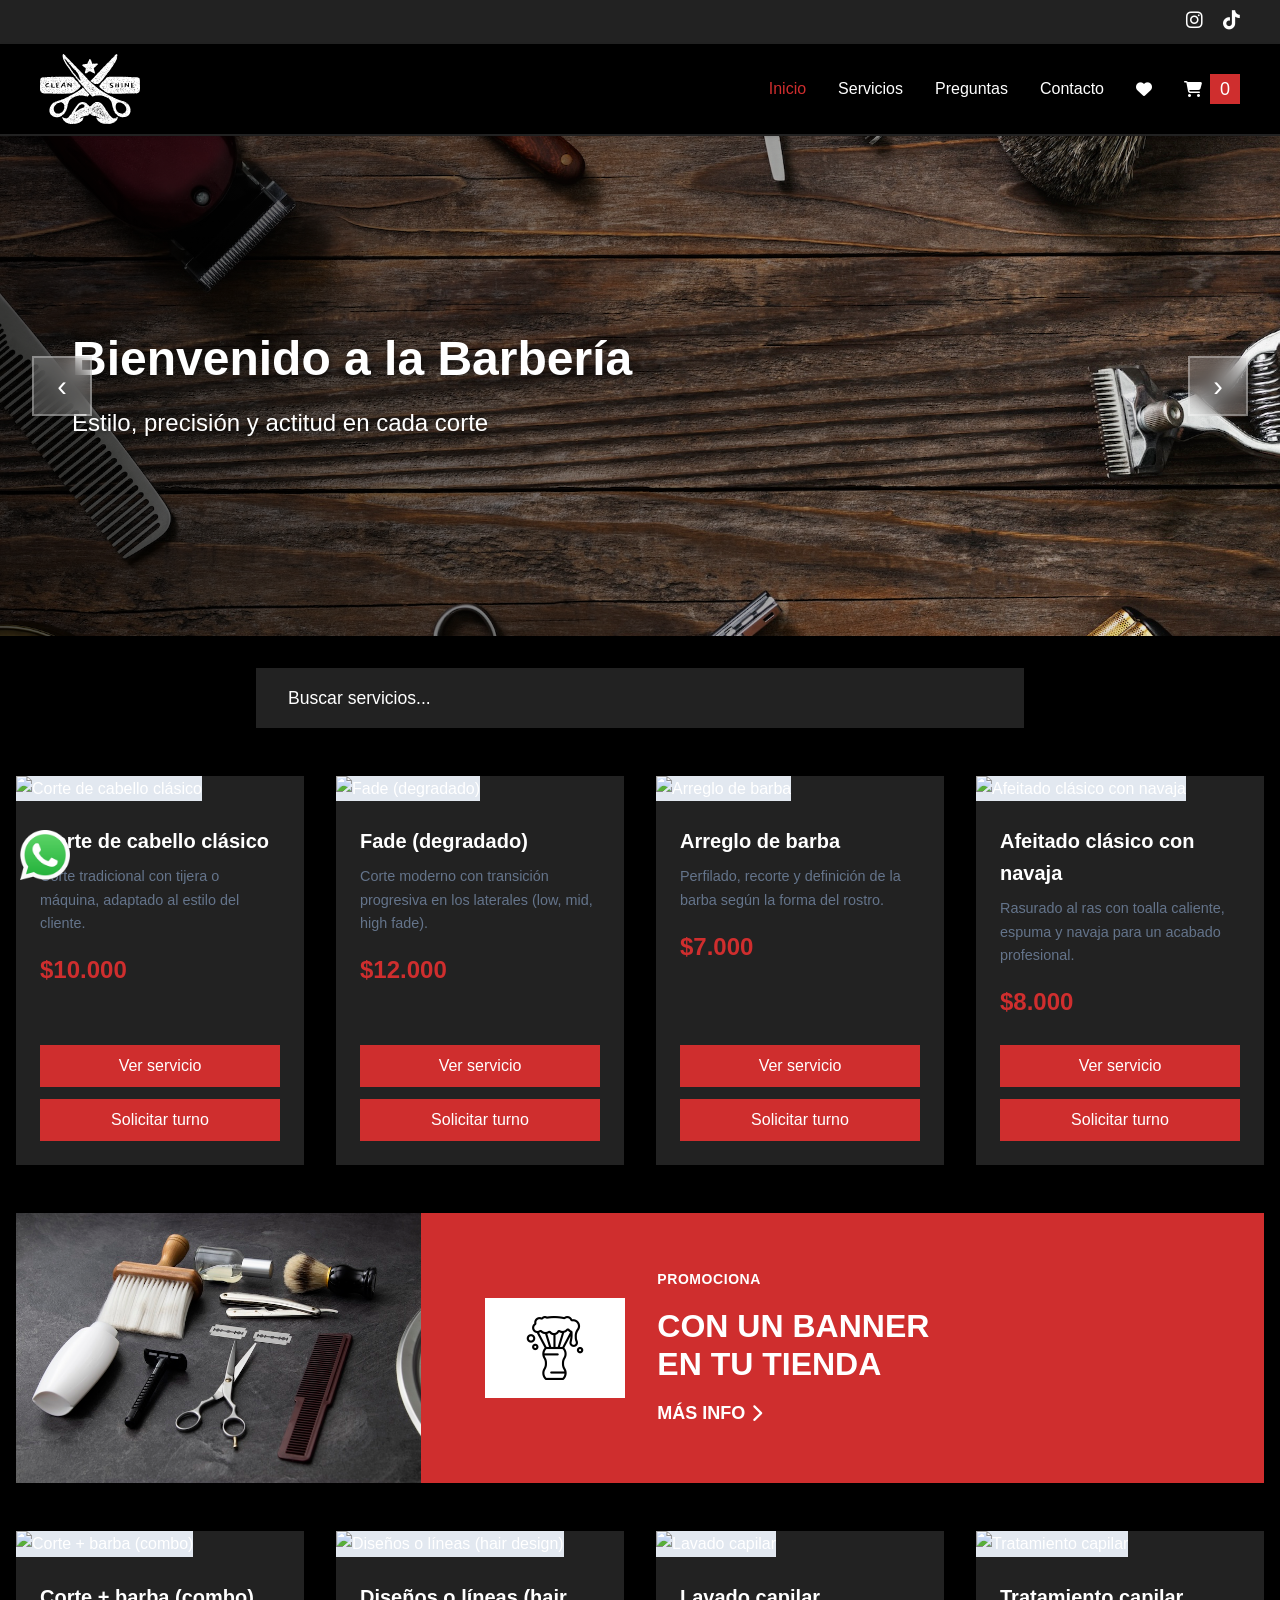
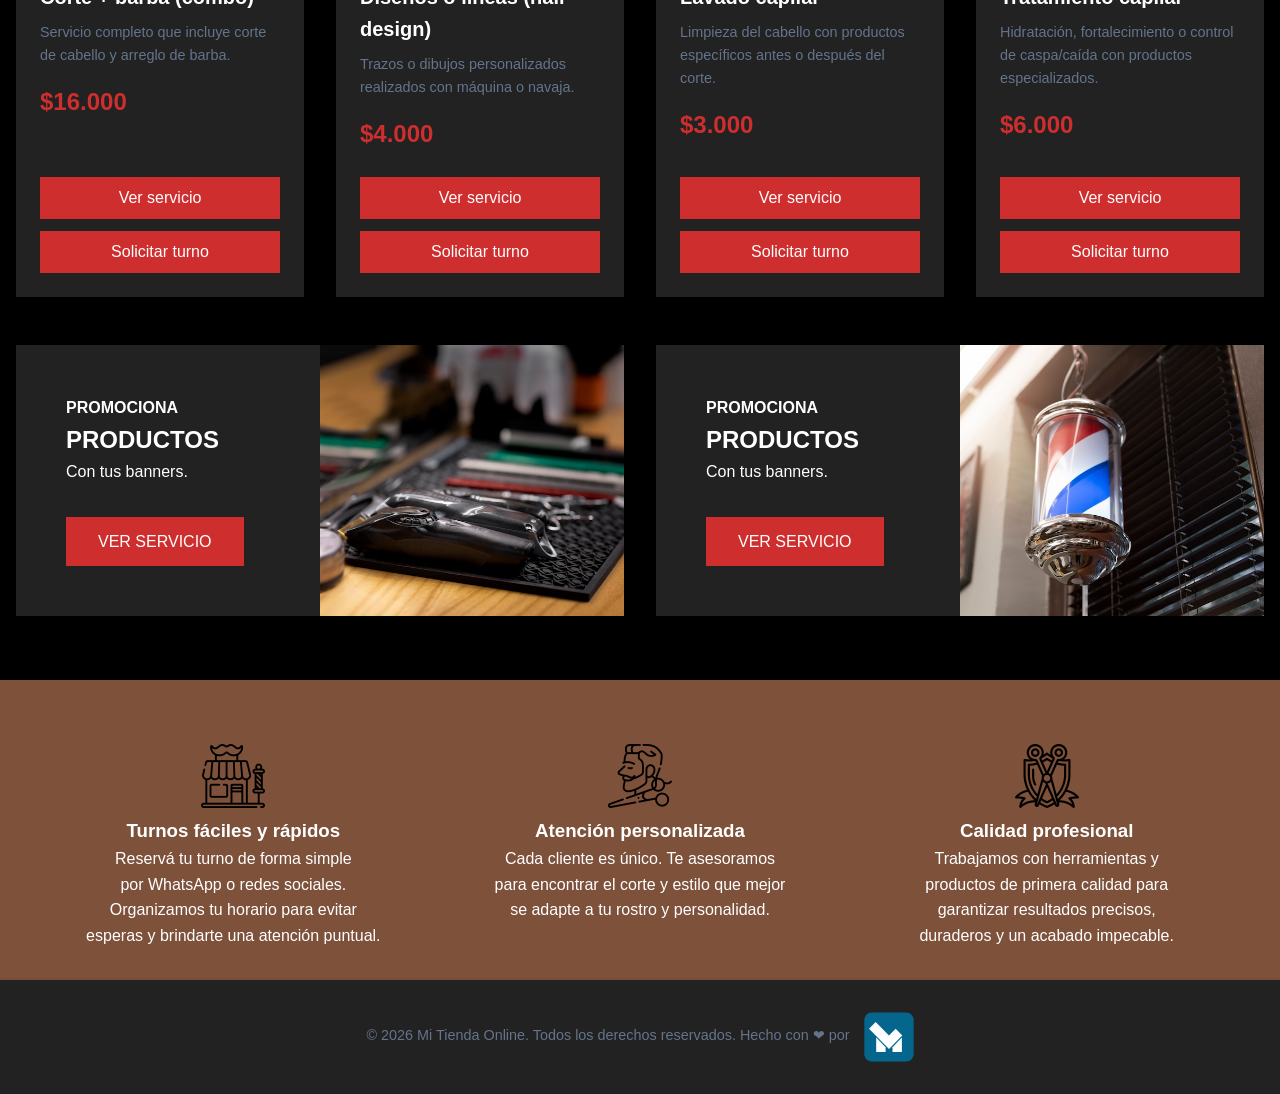
==== commit ef137191: "cambios en el diseño" ====
--- a/index.html
+++ b/index.html
@@ -209,7 +209,6 @@
     <!-- Footer se cargará dinámicamente -->
 
     <script src="js/template.js"></script>
-    <script src="js/marquee.js"></script>
     <script src="js/menu.js"></script>
     <script src="js/productos.js"></script>
     <script src="js/carrito.js"></script>
--- a/css/styles.css
+++ b/css/styles.css
@@ -3795,95 +3795,7 @@
     }
 }
 
-/* ===================================
-   MARQUEE PROMOCIONAL
-   =================================== */
-
-.marquee-bar {
-    background-color: #7E513B;
-    color: #ffffff;
-    overflow: hidden;
-    white-space: nowrap;
-    width: 100%;
-    position: relative;
-    z-index: 1001;
-    padding: 10px 0;
-    font-size: 0.9rem;
-    font-weight: 500;
-    letter-spacing: 0.02em;
-}
-
-.marquee-track {
-    display: inline-flex;
-    animation: marquee-scroll 25s linear infinite;
-}
-
-.marquee-track:hover {
-    animation-play-state: paused;
-}
-
-.marquee-item {
-    display: inline-flex;
-    align-items: center;
-    padding: 0 3rem;
-    white-space: nowrap;
-}
-
-.marquee-separator {
-    display: inline-block;
-    width: 6px;
-    height: 6px;
-    background-color: #ffffff;
-    
-    opacity: 0.5;
-    margin: 0 1rem;
-    flex-shrink: 0;
-    vertical-align: middle;
-    position: relative;
-    top: -1px;
-}
-
-/* Animación de desplazamiento continuo */
-@keyframes marquee-scroll {
-    0% {
-        transform: translateX(0);
-    }
-
-    100% {
-        transform: translateX(-50%);
-    }
-}
-
-/* Responsive */
-@media (max-width: 768px) {
-    .marquee-bar {
-        font-size: 0.8rem;
-        padding: 8px 0;
-    }
-
-    .marquee-item {
-        padding: 0 2rem;
-    }
-
-    .marquee-track {
-        animation-duration: 20s;
-    }
-}
-
-@media (max-width: 480px) {
-    .marquee-bar {
-        font-size: 0.75rem;
-        padding: 7px 0;
-    }
-
-    .marquee-item {
-        padding: 0 1.5rem;
-    }
-
-    .marquee-track {
-        animation-duration: 18s;
-    }
-}
+
 
 /* ========================
         Página 404
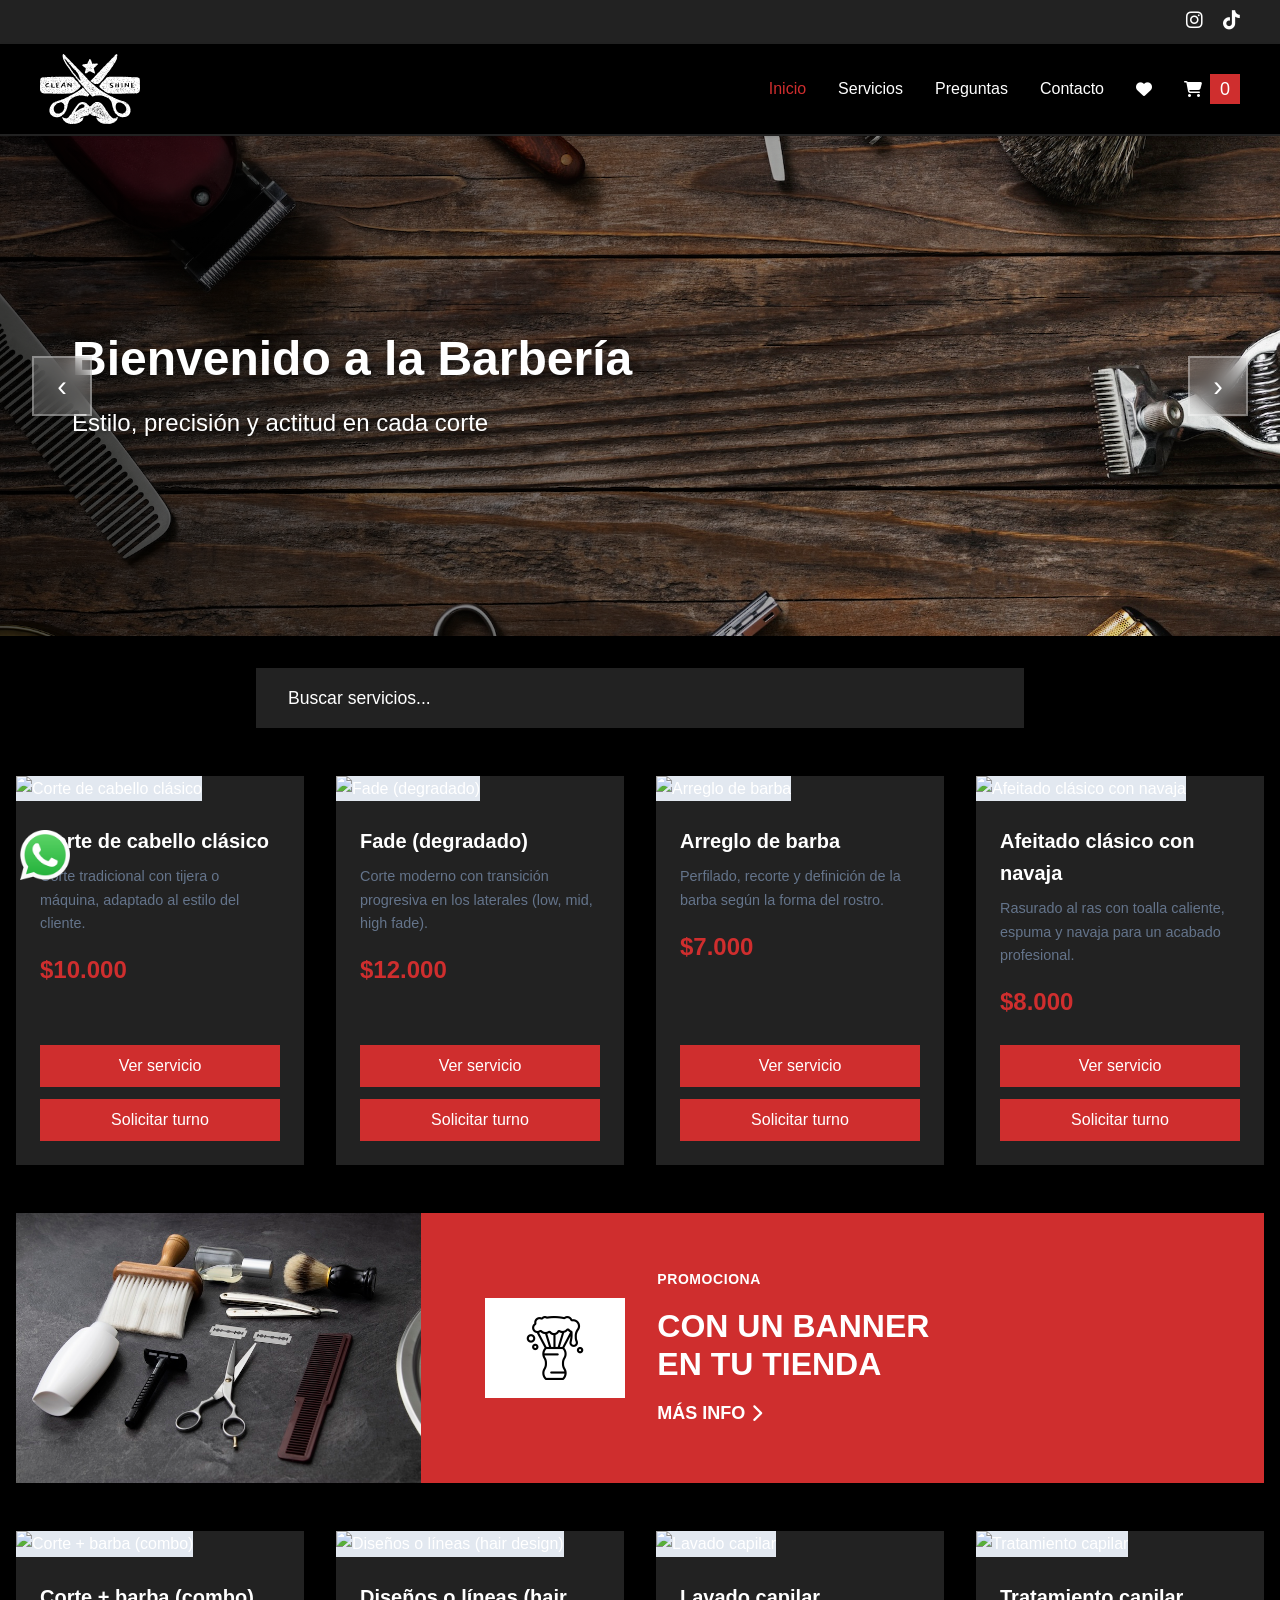
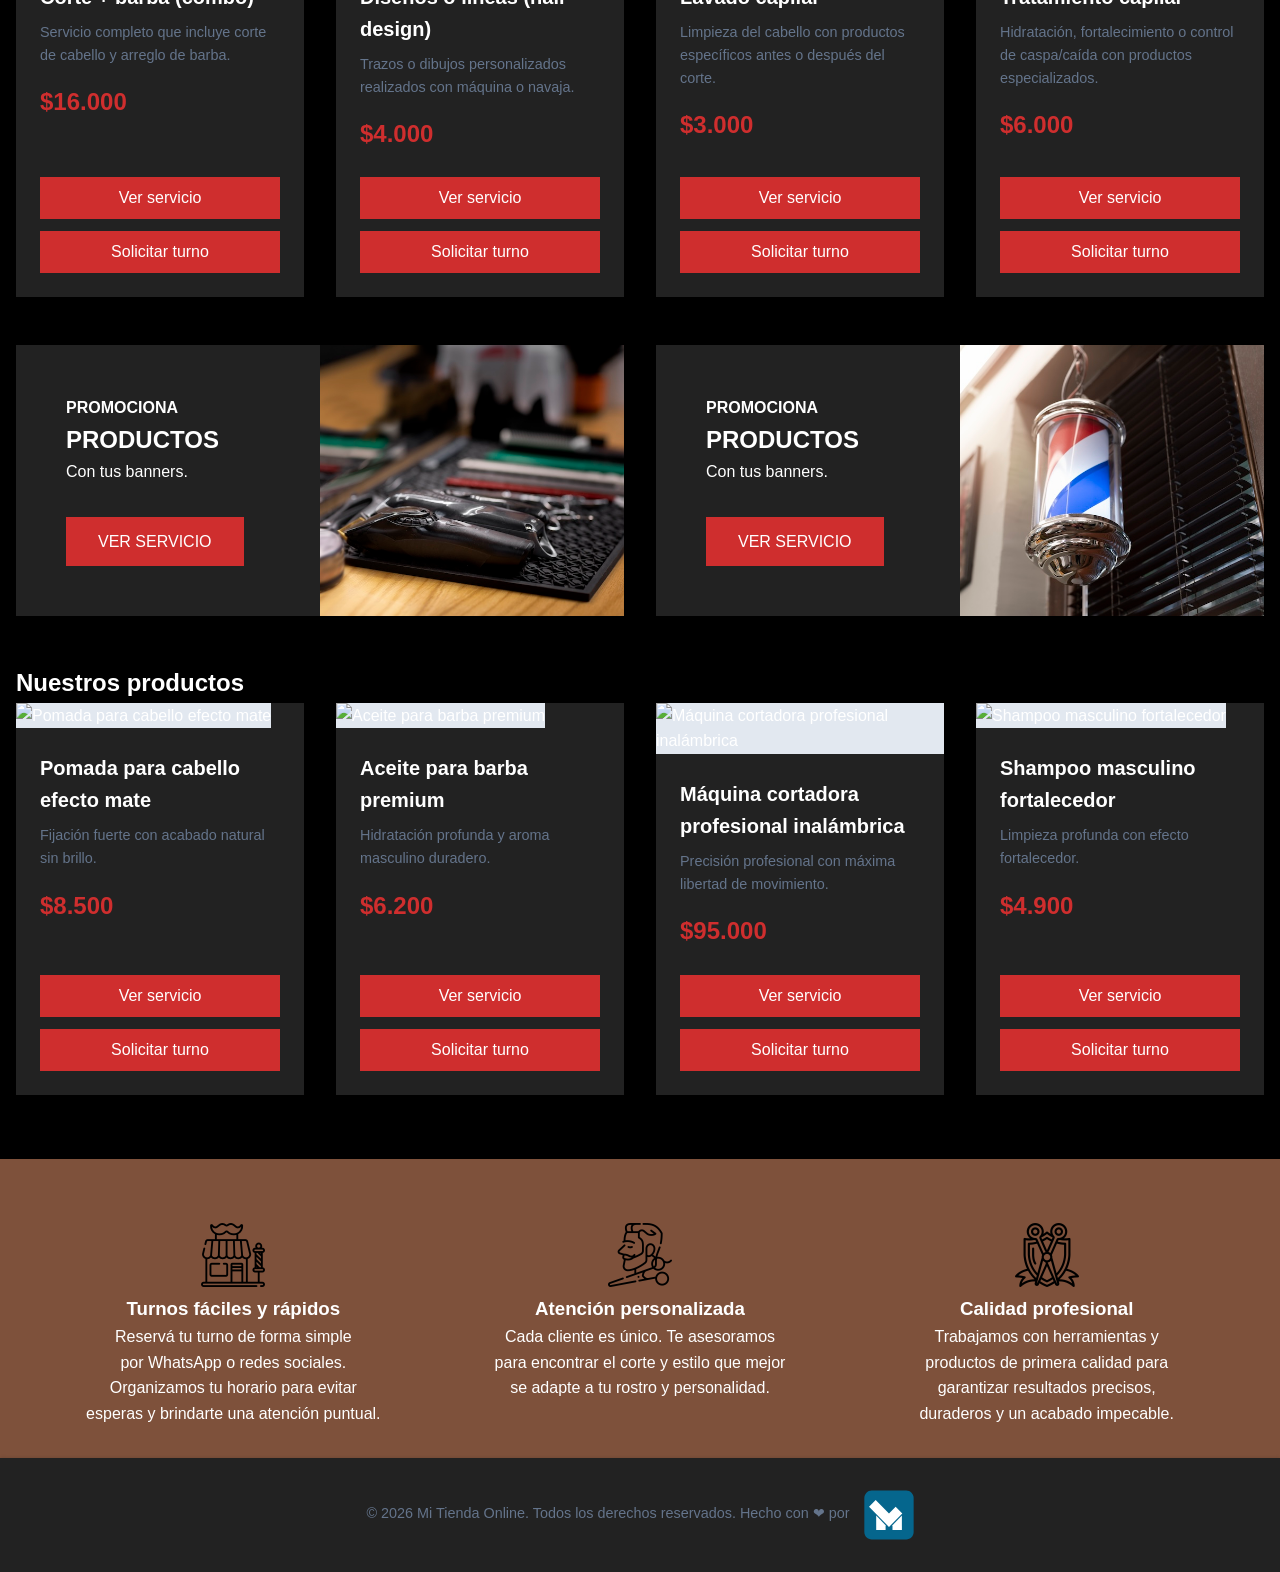
==== commit 135e0baa: "nuevos productos" ====
--- a/index.html
+++ b/index.html
@@ -174,6 +174,18 @@
                 </div>
             </div>
 
+        </section>
+
+        <!-- Sección de Remeras -->
+        <section class="category-section" id="remeras-section">
+            <h2>Nuestros productos</h2>
+            <!-- Aquí puedes agregar tu banner personalizado -->
+            <!-- Ejemplo: <img src="/img/banners/remeras-banner.jpg" alt="Banner Remeras" style="width: 100%; border-radius: 12px; margin-bottom: 2rem;"> -->
+
+
+            <div class="products-grid" id="gridCat3">
+                <!-- Los productos de remeras se cargarán aquí -->
+            </div>
         </section>
 
 
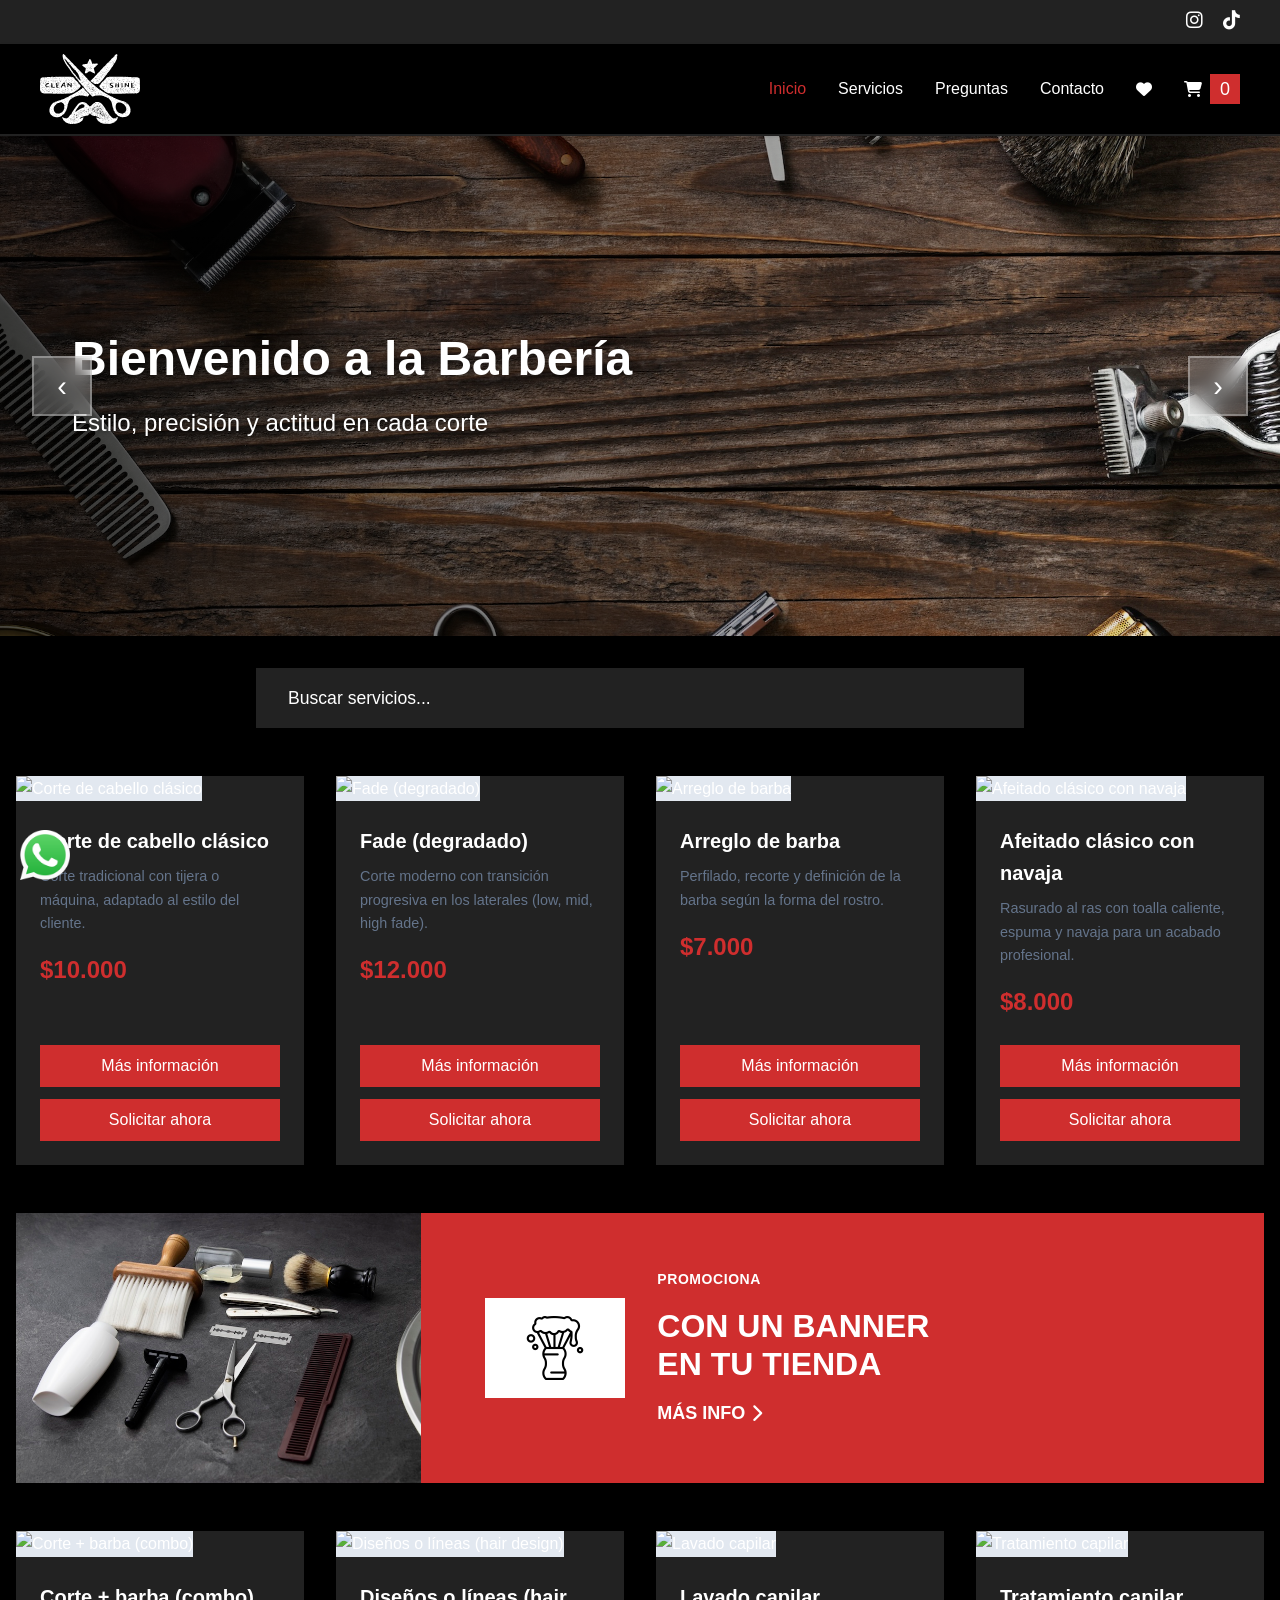
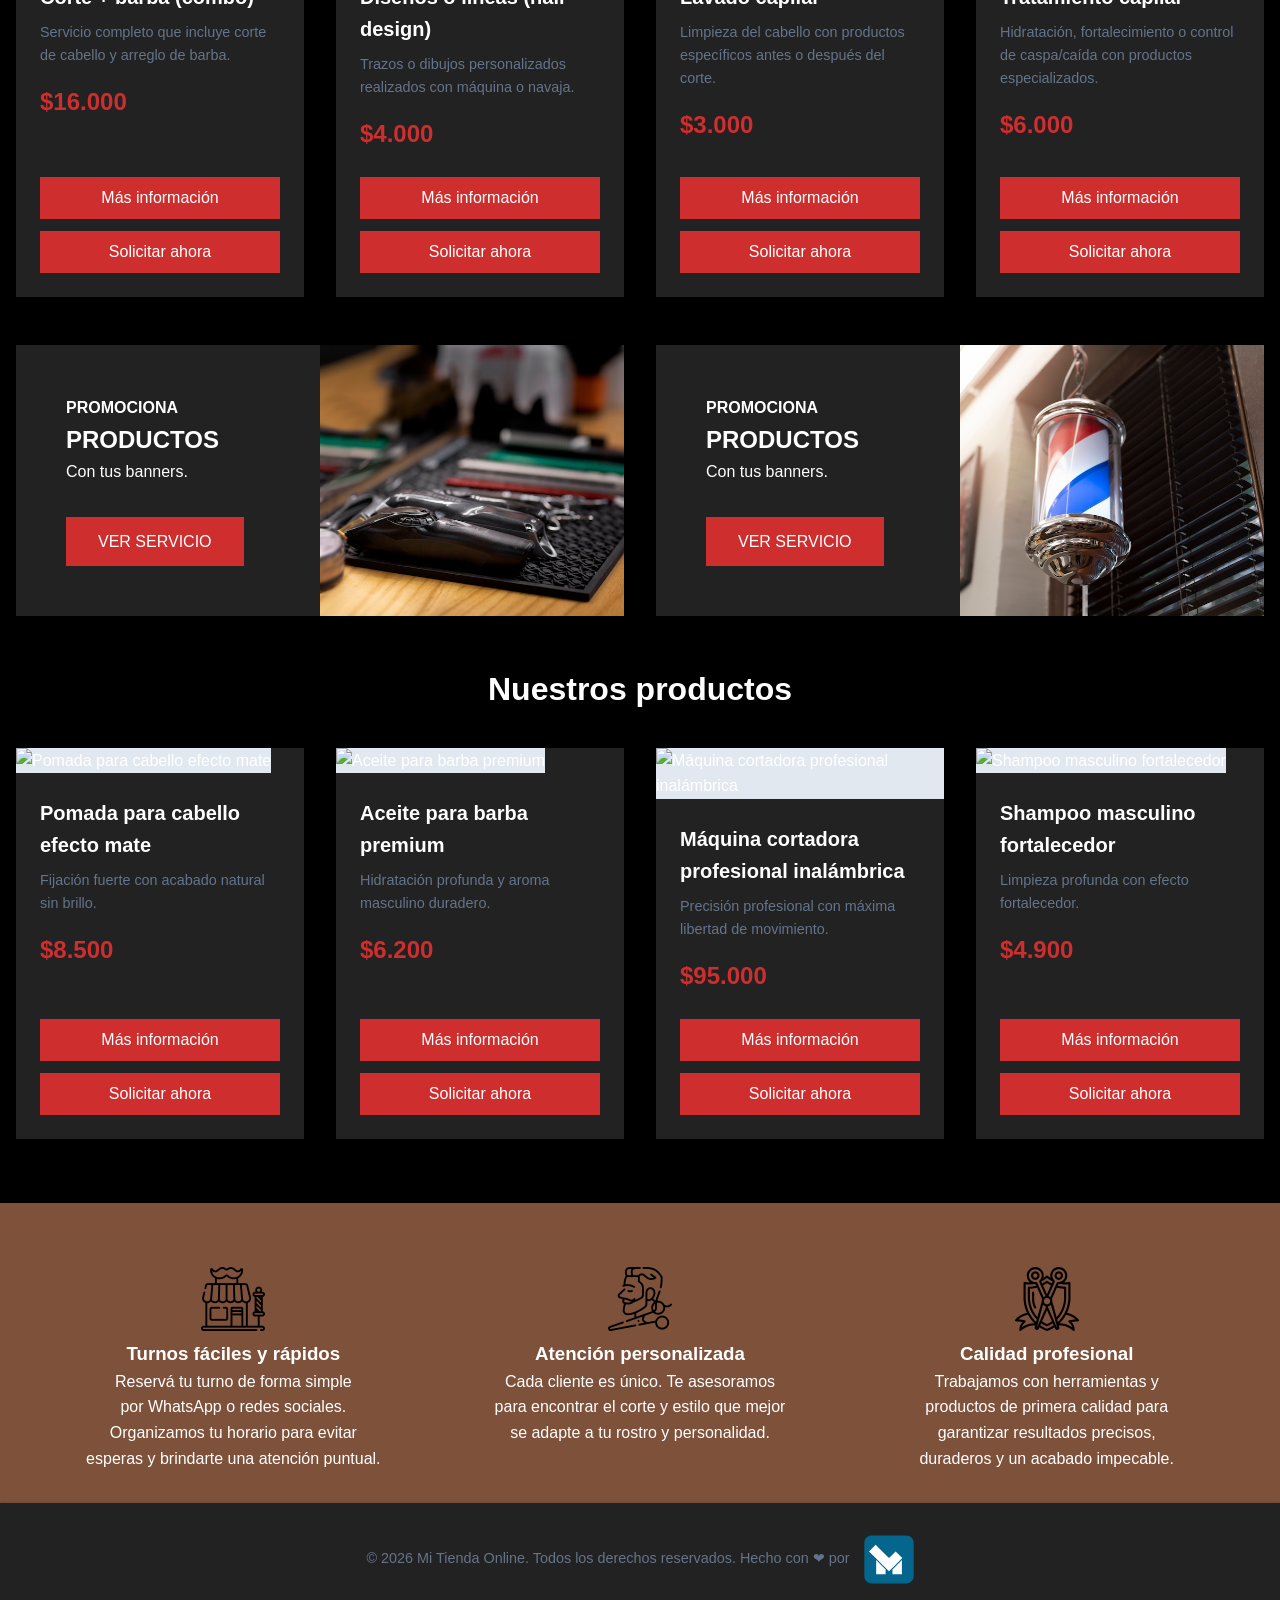
==== commit 59d76cdc: "cambios copy" ====
--- a/index.html
+++ b/index.html
@@ -178,7 +178,7 @@
 
         <!-- Sección de Remeras -->
         <section class="category-section" id="remeras-section">
-            <h2>Nuestros productos</h2>
+            <h2 class="separador-titulo">Nuestros productos</h2>
             <!-- Aquí puedes agregar tu banner personalizado -->
             <!-- Ejemplo: <img src="/img/banners/remeras-banner.jpg" alt="Banner Remeras" style="width: 100%; border-radius: 12px; margin-bottom: 2rem;"> -->
 
--- a/css/styles.css
+++ b/css/styles.css
@@ -1994,6 +1994,12 @@
     padding: 0 1rem;
 }
 
+.separador-titulo{
+        text-align: center;
+        font-size: 2rem;
+        margin-bottom: 2rem;
+}
+
 .category-header {
     display: flex;
     justify-content: space-between;
